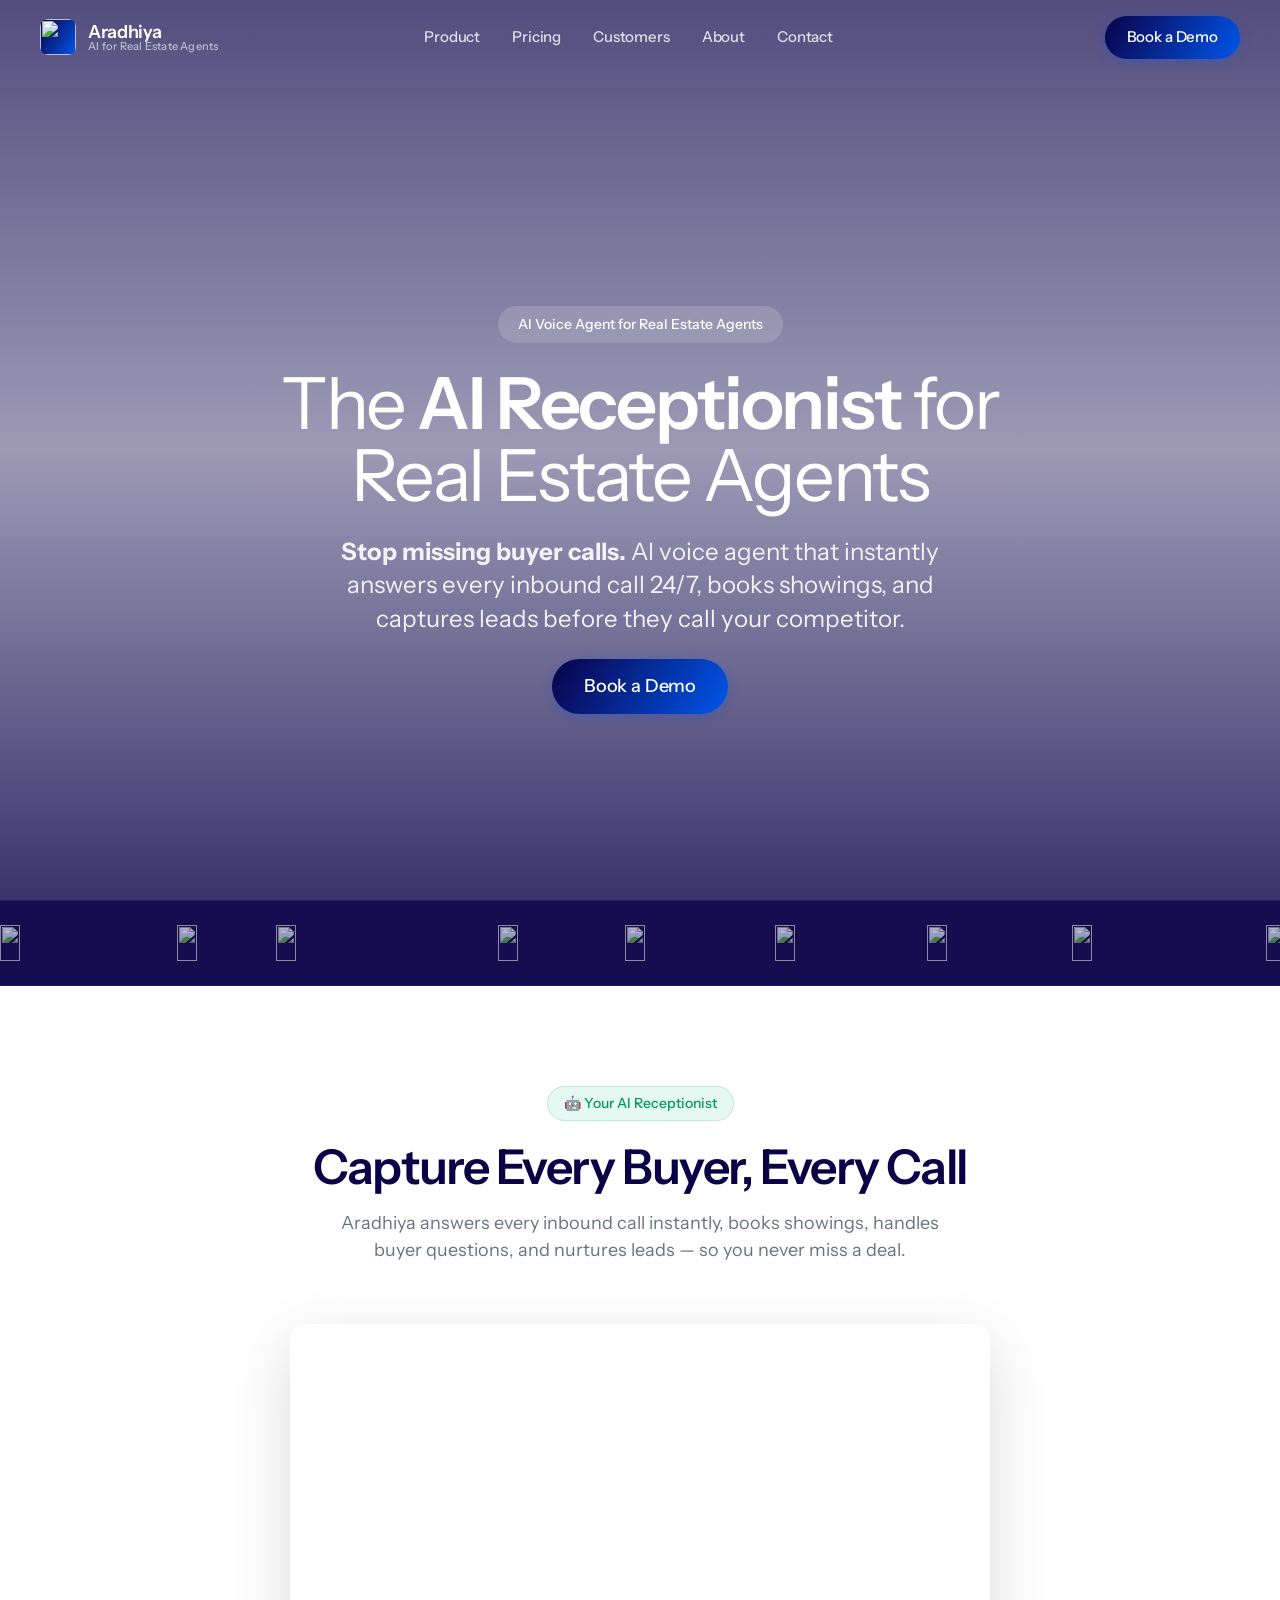
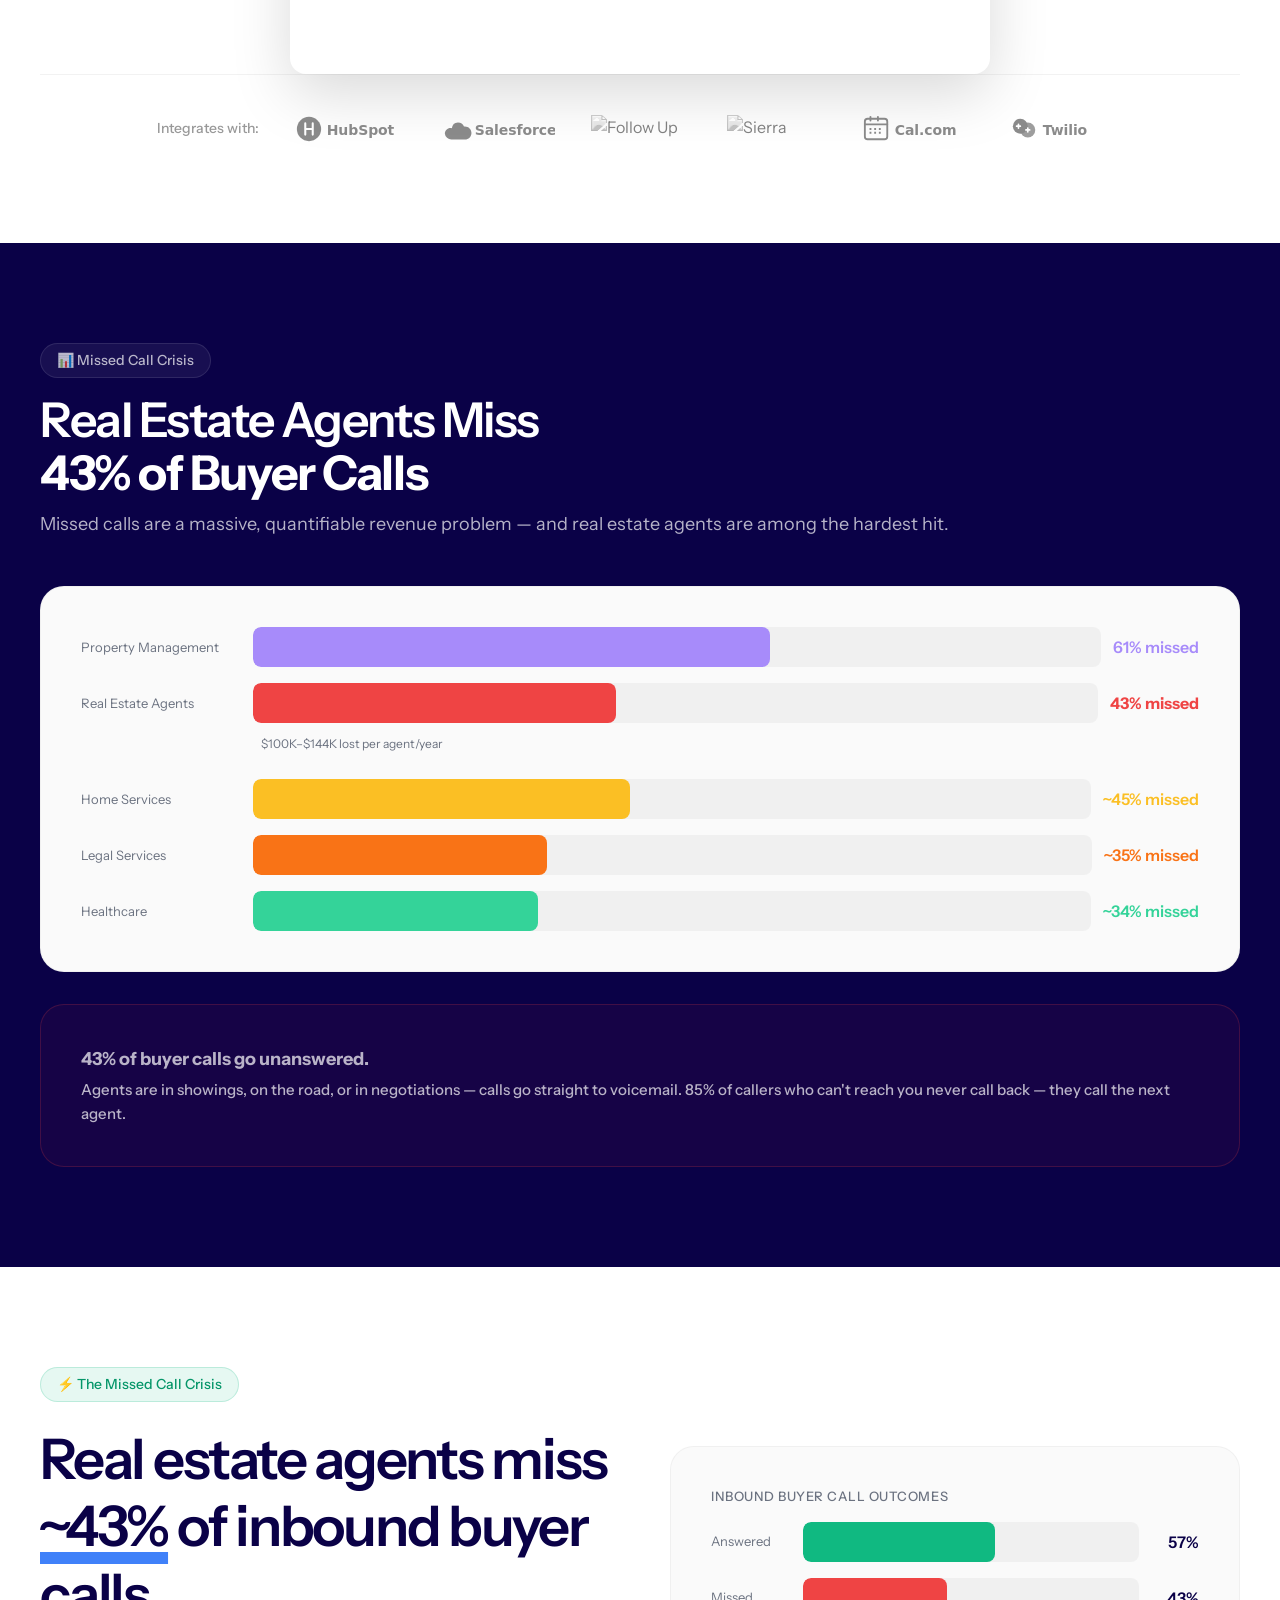
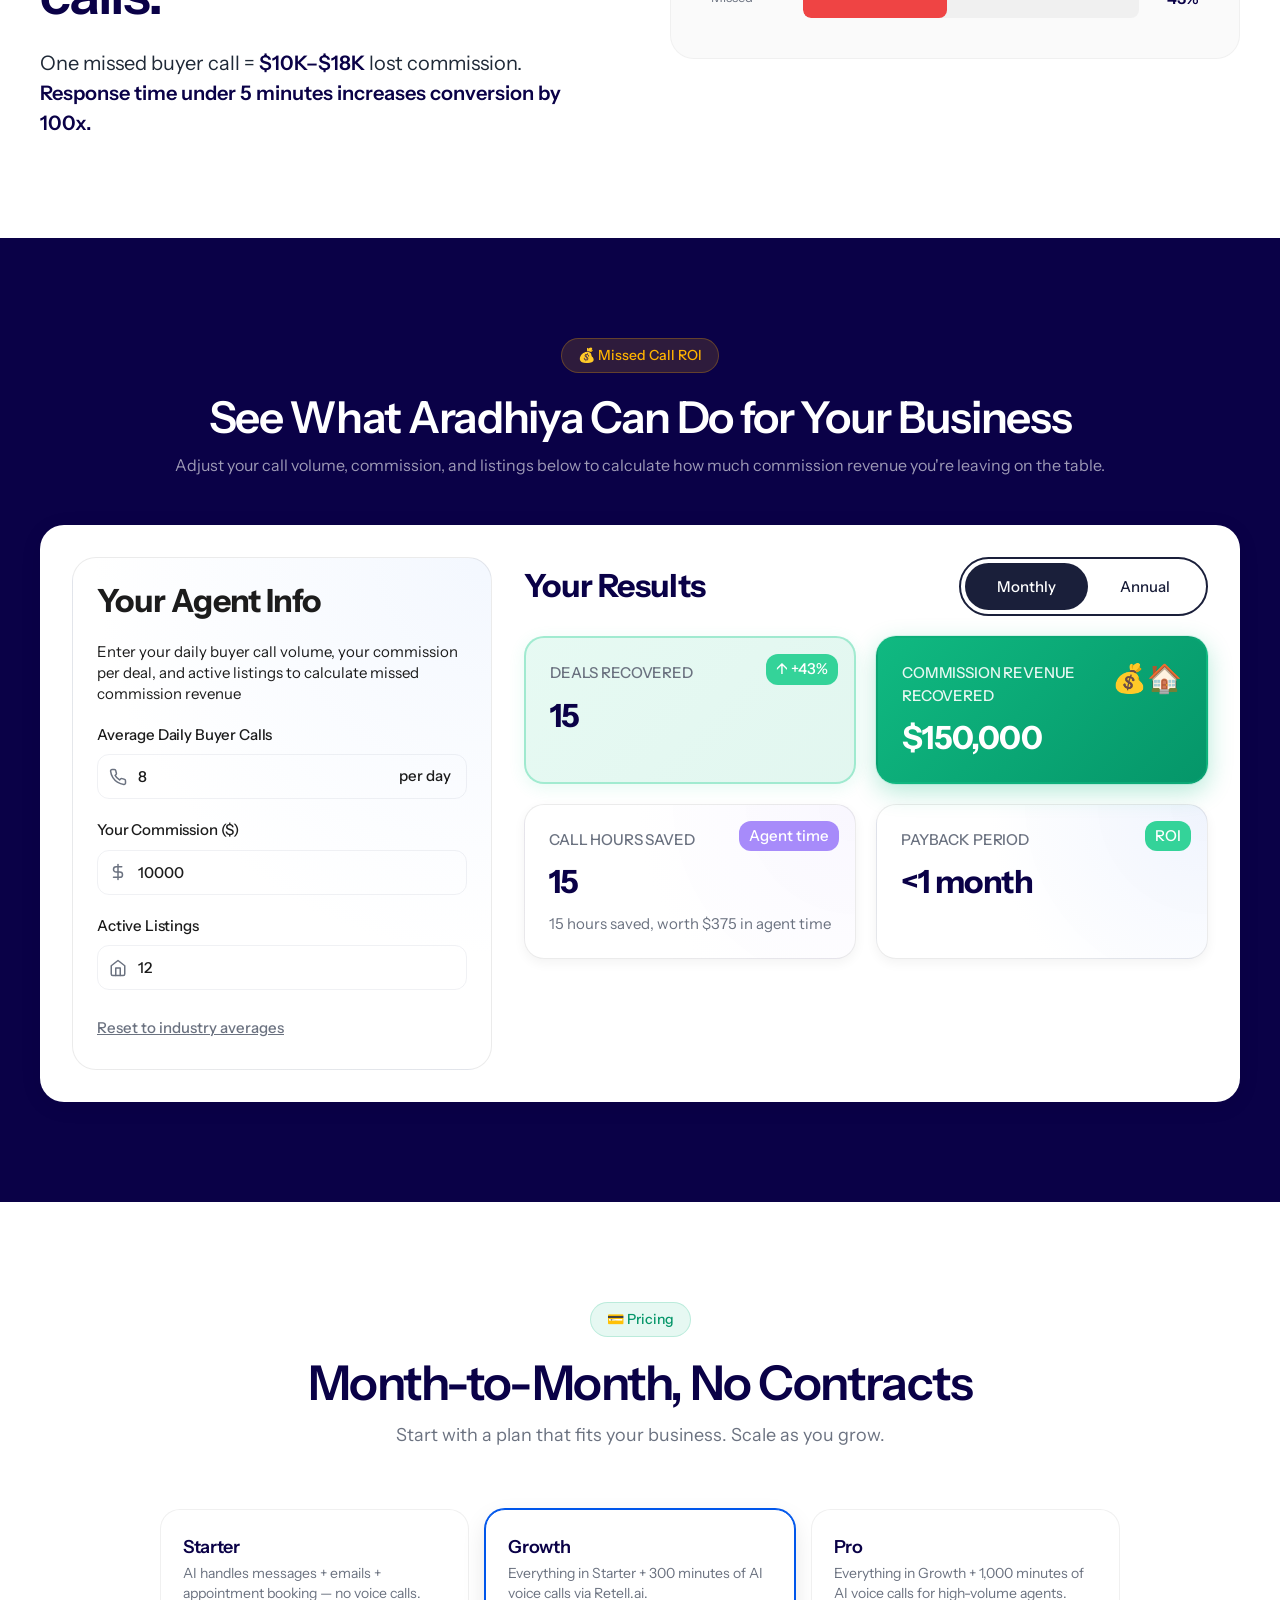
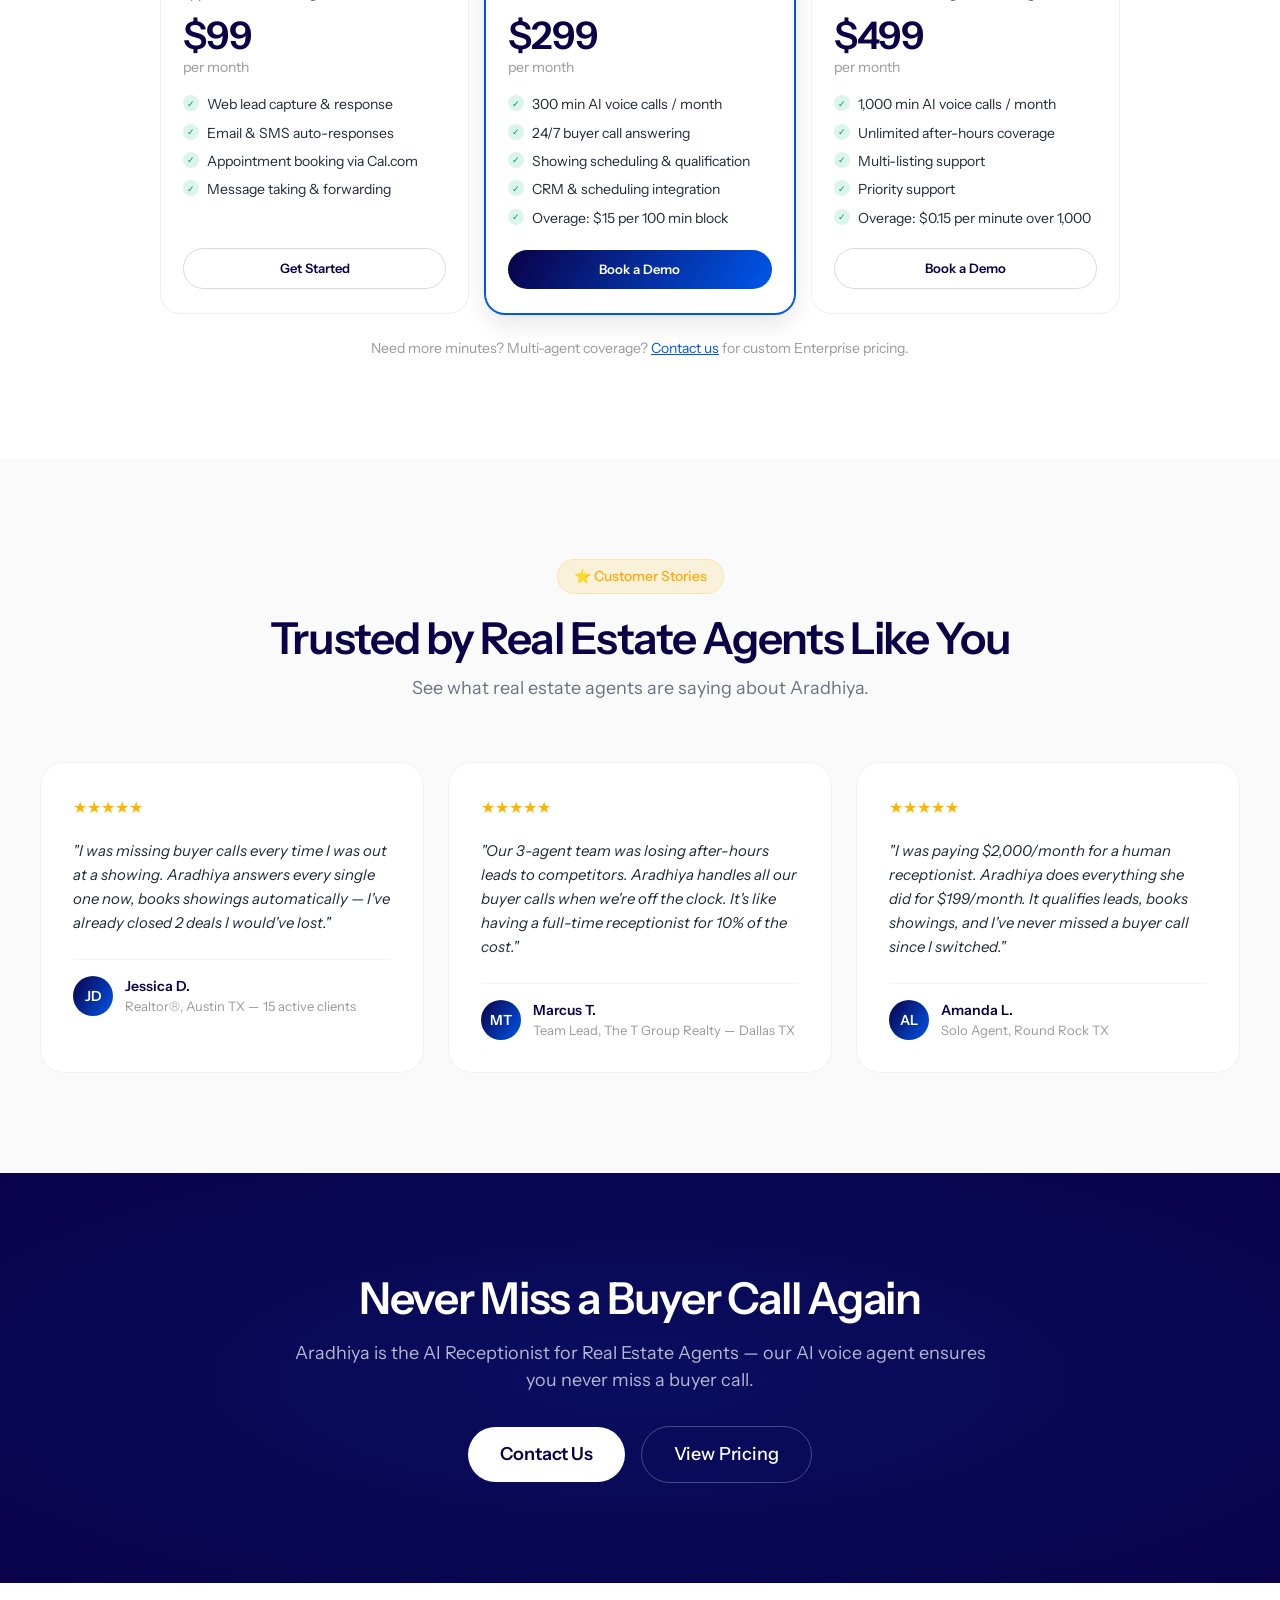
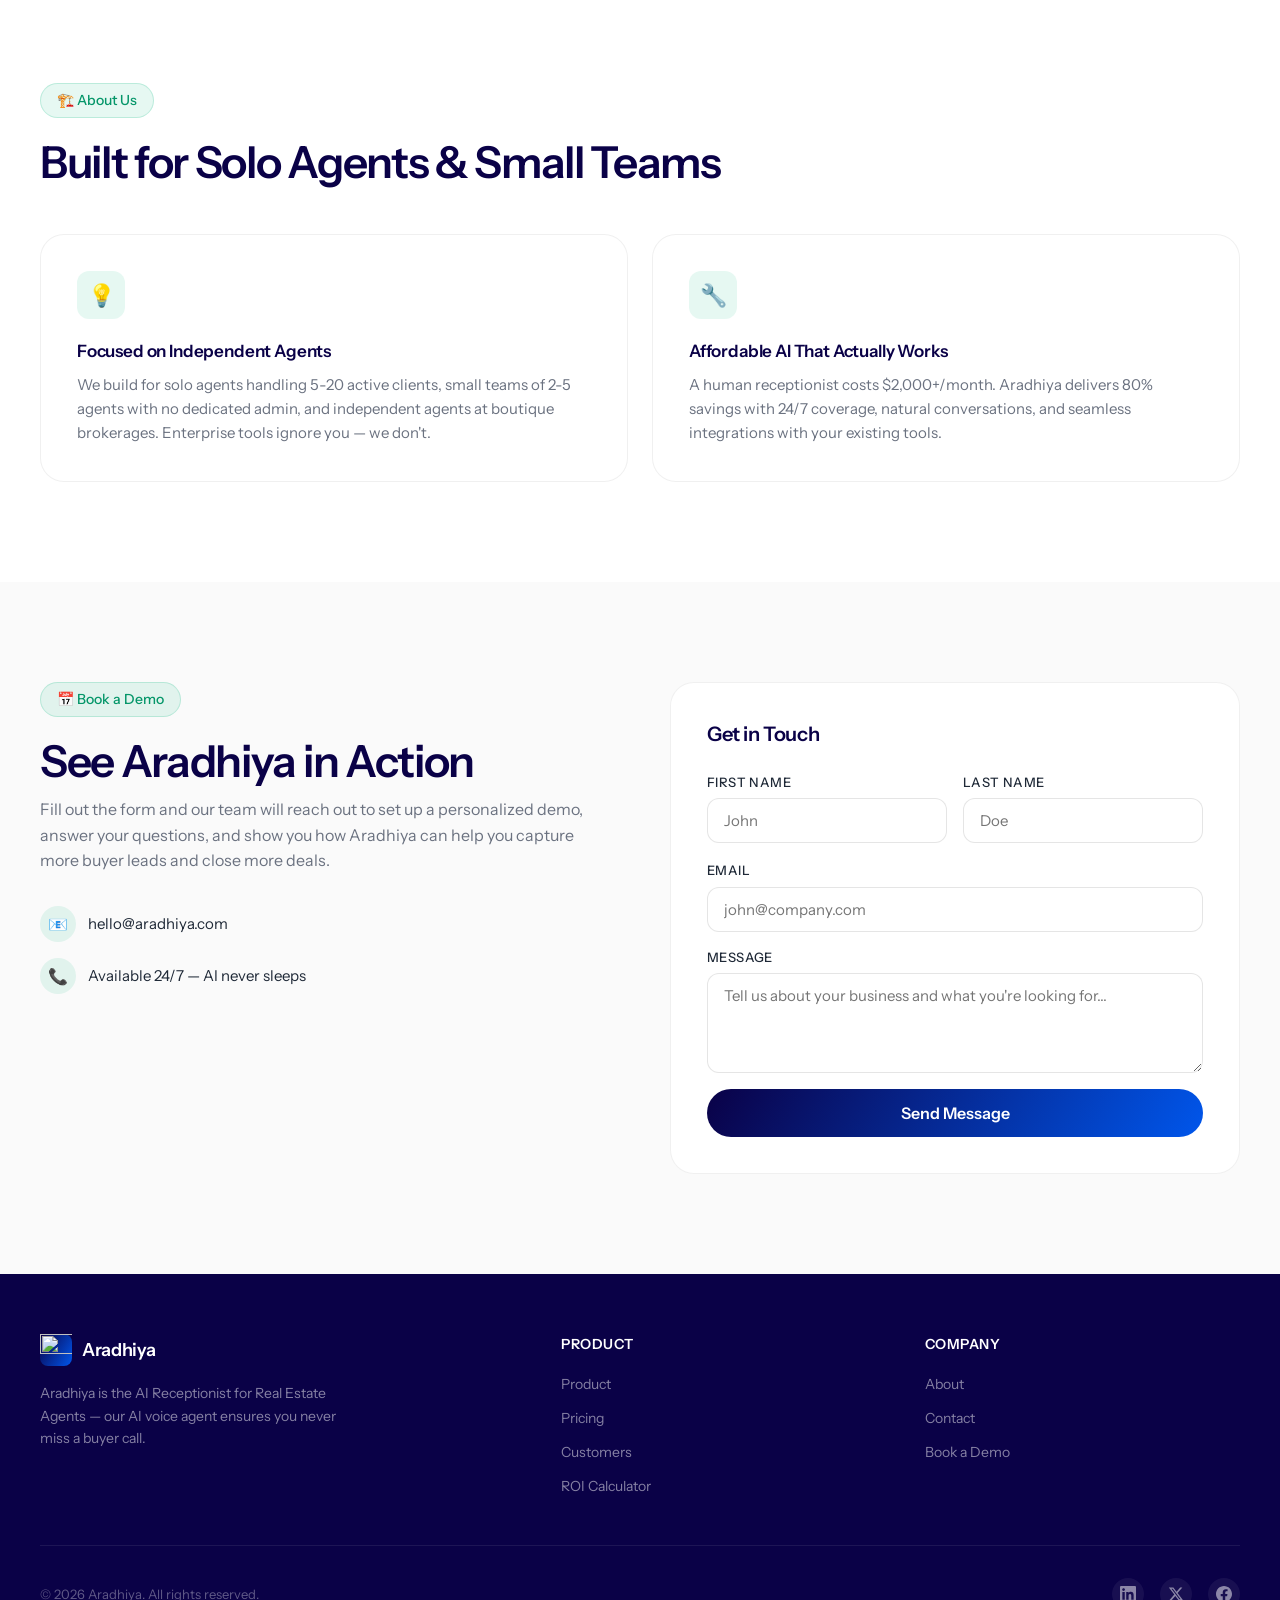
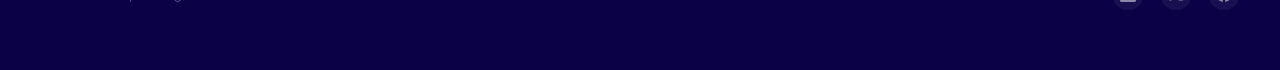
==== realestate.html @ 8d8b537f "first commit" ====
<!doctype html>
<html lang="en">
    <head>
        <meta charset="utf-8" />
        <meta name="viewport" content="width=device-width, initial-scale=1.0" />
        <title>Aradhiya — AI Receptionist for Real Estate Agents</title>
        <meta
            name="description"
            content="AI Receptionist for Real Estate Agents — Stop missing buyer calls. Our 24/7 AI voice agent handles inbound calls, books showings, and captures leads."
        />

        <!-- Calendly Widget -->
        <link
            rel="stylesheet"
            href="https://assets.calendly.com/assets/external/widget.css"
        />
        <script
            src="https://assets.calendly.com/assets/external/widget.js"
            type="text/javascript"
            async
        ></script>

        <!-- Google Fonts -->
        <link rel="preconnect" href="https://fonts.googleapis.com" />
        <link rel="preconnect" href="https://fonts.gstatic.com" crossorigin />
        <link
            href="https://fonts.googleapis.com/css2?family=Instrument+Sans:wdth,wght@75..100,400..700&display=swap"
            rel="stylesheet"
        />

        <link rel="stylesheet" href="assets/css/styles.css" />
    </head>
    <body>
        <!-- ============================================================
         NAVIGATION BAR
         ============================================================ -->
        <nav
            class="nav"
            id="nav"
            role="navigation"
            aria-label="Main navigation"
        >
            <div class="nav__inner">
                <a href="#" class="nav__logo" aria-label="Aradhiya Home">
                    <div class="nav__logo-icon">
                        <img
                            src="https://framerusercontent.com/images/j7co5WyHnbVo8lL2RMay3ceJ2aQ.png?width=424&height=424"
                            alt=""
                            width="36"
                            height="36"
                            loading="eager"
                        />
                    </div>
                    <div class="nav__logo-text">
                        <span class="nav__logo-name">Aradhiya</span>
                        <span class="nav__logo-subtitle"
                            >AI for Real Estate Agents</span
                        >
                    </div>
                </a>

                <div class="nav__links" id="navLinks">
                    <a href="#product" class="nav__link">Product</a>
                    <a href="#pricing" class="nav__link">Pricing</a>
                    <a href="#customers" class="nav__link">Customers</a>
                    <a href="#about" class="nav__link">About</a>
                    <a href="#contact" class="nav__link">Contact</a>
                    <a href="#pricing" class="btn btn--primary nav__mobile-cta"
                        >Book a Demo</a
                    >
                </div>

                <div class="nav__actions">
                    <!--<a href="#" class="btn btn--ghost">Login</a>-->
                    <a
                        href="#pricing"
                        class="btn btn--primary"
                        style="margin-left: 66px"
                        >Book a Demo</a
                    >
                </div>

                <button
                    class="nav__toggle"
                    id="navToggle"
                    aria-label="Toggle navigation menu"
                >
                    <span></span>
                    <span></span>
                    <span></span>
                </button>
            </div>
        </nav>

        <!-- ============================================================
         HERO SECTION
         ============================================================ -->
        <!-- ===== HERO ===== -->
        <section class="hero" id="hero">
            <div class="hero-bg">
                <video
                    autoplay
                    loop
                    muted
                    playsinline
                    poster="https://framerusercontent.com/images/j7co5WyHnbVo8lL2RMay3ceJ2aQ.png"
                >
                    <source
                        src="https://videos.pexels.com/video-files/19120567/19120567-hd_1920_1080_50fps.mp4"
                        type="video/mp4"
                    />
                </video>
                <div class="hero-overlay"></div>
            </div>
            <div class="hero-content">
                <span class="badge">AI Voice Agent for Real Estate Agents</span>
                <h1>
                    The <strong>AI Receptionist</strong> for Real Estate Agents
                </h1>
                <p class="hero-subtitle">
                    <strong>Stop missing buyer calls.</strong> AI voice agent
                    that instantly answers every inbound call 24/7, books
                    showings, and captures leads before they call your
                    competitor.
                </p>
                <a href="#pricing" class="btn btn--primary btn--lg"
                    >Book a Demo</a
                >
            </div>
        </section>

        <!-- ============================================================
         LOGO TICKER STRIP
         ============================================================ -->
        <div class="ticker" aria-hidden="true">
            <div class="ticker__track" id="tickerTrack">
                <!-- Duplicated for seamless infinite scroll -->
                <img
                    src="https://framerusercontent.com/images/itKbNXEAzCGcEauv9NBJ9S5tzk.png?width=287&height=80"
                    alt=""
                    width="120"
                    height="34"
                />
                <img
                    src="https://framerusercontent.com/images/z2lirs1gOXLhf2pcZotMNxpw4w.svg?width=220&height=162"
                    alt=""
                    width="50"
                    height="37"
                />
                <img
                    src="https://framerusercontent.com/images/n64sE6JIDZooA7oRzytE0kv0J5g.svg?width=399&height=83"
                    alt=""
                    width="144"
                    height="30"
                />
                <img
                    src="https://framerusercontent.com/images/eIHCJFHm7UCZofihQ8qEzcz0.png?width=300&height=141"
                    alt=""
                    width="85"
                    height="40"
                />
                <img
                    src="https://framerusercontent.com/images/Dqq4hpIqGQ5HLDwtUcrdcQiJG4.png?width=232&height=84"
                    alt=""
                    width="100"
                    height="36"
                />
                <img
                    src="https://framerusercontent.com/images/I1yrdXl0wSplj9KlQDvdwCmzgY.png?width=378&height=133"
                    alt=""
                    width="102"
                    height="36"
                />
                <img
                    src="https://framerusercontent.com/images/q8Gu5o3SNaLF0AkCdLubapaSXpk.png?width=1920&height=724"
                    alt=""
                    width="159"
                    height="60"
                />
                <img
                    src="https://framerusercontent.com/images/6fEWUnkOH5XHYQb9FiqH0iO9w.png?width=241&height=60"
                    alt=""
                    width="120"
                    height="30"
                />
                <img
                    src="https://framerusercontent.com/images/IvvfeKnRWkWVX3R3DU5FelZwJk.png?width=300&height=136"
                    alt=""
                    width="100"
                    height="45"
                />
                <img
                    src="https://framerusercontent.com/images/e4zKQUn3pV36ed6xwGzW3DE9ipc.png?width=259&height=194"
                    alt=""
                    width="50"
                    height="37"
                />
                <img
                    src="https://framerusercontent.com/images/lR9GmuiMV9J5ZJixRSHv6xHKKY.png?width=512&height=90"
                    alt=""
                    width="170"
                    height="30"
                />
                <img
                    src="https://framerusercontent.com/images/QcAmY1XKujjJbpU9TWbq7JkfTpM.png?width=607&height=217"
                    alt=""
                    width="100"
                    height="36"
                />
                <!-- Duplicate for seamless loop -->
                <img
                    src="https://framerusercontent.com/images/itKbNXEAzCGcEauv9NBJ9S5tzk.png?width=287&height=80"
                    alt=""
                    width="120"
                    height="34"
                />
                <img
                    src="https://framerusercontent.com/images/z2lirs1gOXLhf2pcZotMNxpw4w.svg?width=220&height=162"
                    alt=""
                    width="50"
                    height="37"
                />
                <img
                    src="https://framerusercontent.com/images/n64sE6JIDZooA7oRzytE0kv0J5g.svg?width=399&height=83"
                    alt=""
                    width="144"
                    height="30"
                />
                <img
                    src="https://framerusercontent.com/images/eIHCJFHm7UCZofihQ8qEzcz0.png?width=300&height=141"
                    alt=""
                    width="85"
                    height="40"
                />
                <img
                    src="https://framerusercontent.com/images/Dqq4hpIqGQ5HLDwtUcrdcQiJG4.png?width=232&height=84"
                    alt=""
                    width="100"
                    height="36"
                />
                <img
                    src="https://framerusercontent.com/images/I1yrdXl0wSplj9KlQDvdwCmzgY.png?width=378&height=133"
                    alt=""
                    width="102"
                    height="36"
                />
                <img
                    src="https://framerusercontent.com/images/q8Gu5o3SNaLF0AkCdLubapaSXpk.png?width=1920&height=724"
                    alt=""
                    width="159"
                    height="60"
                />
                <img
                    src="https://framerusercontent.com/images/6fEWUnkOH5XHYQb9FiqH0iO9w.png?width=241&height=60"
                    alt=""
                    width="120"
                    height="30"
                />
                <img
                    src="https://framerusercontent.com/images/IvvfeKnRWkWVX3R3DU5FelZwJk.png?width=300&height=136"
                    alt=""
                    width="100"
                    height="45"
                />
                <img
                    src="https://framerusercontent.com/images/e4zKQUn3pV36ed6xwGzW3DE9ipc.png?width=259&height=194"
                    alt=""
                    width="50"
                    height="37"
                />
                <img
                    src="https://framerusercontent.com/images/lR9GmuiMV9J5ZJixRSHv6xHKKY.png?width=512&height=90"
                    alt=""
                    width="170"
                    height="30"
                />
                <img
                    src="https://framerusercontent.com/images/QcAmY1XKujjJbpU9TWbq7JkfTpM.png?width=607&height=217"
                    alt=""
                    width="100"
                    height="36"
                />
            </div>
        </div>

        <!-- ============================================================
         YOUR AI TEAM SECTION
         ============================================================ -->
        <section class="ai-team" id="your-ai-team">
            <div class="ai-team__inner">
                <div class="ai-team__header fade-up">
                    <span class="ai-team__badge">🤖 Your AI Receptionist</span>
                    <h2 class="ai-team__heading">
                        Capture Every Buyer, Every Call
                    </h2>
                    <p class="ai-team__subheading">
                        Aradhiya answers every inbound call instantly, books
                        showings, handles buyer questions, and nurtures leads —
                        so you never miss a deal.
                    </p>
                </div>

                <div class="ai-team__video fade-up">
                    <video
                        src="assets/video/product-leasing (1080p).mp4"
                        loop
                        muted
                        autoplay
                        playsinline
                        style="
                            width: 100%;
                            max-width: 700px;
                            border-radius: 16px;
                            display: block;
                            margin: 0 auto;
                            box-shadow: 0 20px 60px rgba(0, 0, 0, 0.15);
                        "
                    ></video>
                </div>

                <div class="ai-team__integrations fade-up">
                    <span class="ai-team__integrations-label"
                        >Integrates with:</span
                    >
                    <img
                        src="assets/img/hubspot-logo.svg"
                        alt="HubSpot"
                        class="ai-team__integration-logo"
                        width="100"
                        height="28"
                        loading="lazy"
                    />
                    <img
                        src="assets/img/salesforce-logo.svg"
                        alt="Salesforce"
                        class="ai-team__integration-logo"
                        width="110"
                        height="28"
                        loading="lazy"
                    />
                    <img
                        src="assets/img/followupboss-logo.svg"
                        alt="Follow Up Boss"
                        class="ai-team__integration-logo"
                        width="100"
                        height="28"
                        loading="lazy"
                    />
                    <img
                        src="assets/img/sierrainteractive-logo.svg"
                        alt="Sierra Interactive"
                        class="ai-team__integration-logo"
                        width="100"
                        height="28"
                        loading="lazy"
                    />
                    <img
                        src="assets/img/caldotcom-logo.svg"
                        alt="Cal.com"
                        class="ai-team__integration-logo"
                        width="90"
                        height="28"
                        loading="lazy"
                    />
                    <img
                        src="assets/img/twilio-logo.svg"
                        alt="Twilio"
                        class="ai-team__integration-logo"
                        width="90"
                        height="28"
                        loading="lazy"
                    />
                </div>
            </div>
        </section>

        <!-- ============================================================
         MISSED CALL CRISIS — INDUSTRY COMPARISON SECTION
         ============================================================ -->
        <section class="demo" id="demo">
            <div class="demo__inner">
                <span class="demo__section-label fade-up"
                    >📊 Missed Call Crisis</span
                >
                <h2 class="demo__heading fade-up fade-up--delay-1">
                    Real Estate Agents Miss<br /><strong
                        >43% of Buyer Calls</strong
                    >
                </h2>
                <p class="demo__subheading fade-up fade-up--delay-2">
                    Missed calls are a massive, quantifiable revenue problem —
                    and real estate agents are among the hardest hit.
                </p>

                <div
                    class="demo__tabs fade-up fade-up--delay-3"
                    id="industryComparison"
                >
                    <div class="stats__bars" style="width: 100%">
                        <div class="stats__bar-row">
                            <span
                                style="
                                    font-size: 13px;
                                    color: var(--color-gray-500);
                                    min-width: 160px;
                                "
                                >Property Management</span
                            >
                            <div class="stats__bar-fill-wrap">
                                <div
                                    class="stats__bar-fill"
                                    data-width="61"
                                    style="background: #a78bfa; width: 61%"
                                ></div>
                            </div>
                            <span
                                class="stats__bar-value"
                                style="color: #a78bfa"
                                >61% missed</span
                            >
                        </div>

                        <div class="stats__bar-row">
                            <span
                                style="
                                    font-size: 13px;
                                    color: var(--color-gray-500);
                                    min-width: 160px;
                                "
                                >Real Estate Agents</span
                            >
                            <div class="stats__bar-fill-wrap">
                                <div
                                    class="stats__bar-fill stats__bar-fill--featured"
                                    data-width="43"
                                    style="background: #ef4444; width: 43%"
                                ></div>
                            </div>
                            <span
                                class="stats__bar-value"
                                style="color: #ef4444; font-weight: 700"
                                >43% missed</span
                            >
                        </div>
                        <div
                            class="stats__bar-sub"
                            style="
                                font-size: 12px;
                                color: var(--color-gray-500);
                                margin: -4px 0 10px 180px;
                            "
                        >
                            $100K–$144K lost per agent/year
                        </div>

                        <div class="stats__bar-row">
                            <span
                                style="
                                    font-size: 13px;
                                    color: var(--color-gray-500);
                                    min-width: 160px;
                                "
                                >Home Services</span
                            >
                            <div class="stats__bar-fill-wrap">
                                <div
                                    class="stats__bar-fill"
                                    data-width="45"
                                    style="background: #fbbf24; width: 45%"
                                ></div>
                            </div>
                            <span
                                class="stats__bar-value"
                                style="color: #fbbf24"
                                >~45% missed</span
                            >
                        </div>

                        <div class="stats__bar-row">
                            <span
                                style="
                                    font-size: 13px;
                                    color: var(--color-gray-500);
                                    min-width: 160px;
                                "
                                >Legal Services</span
                            >
                            <div class="stats__bar-fill-wrap">
                                <div
                                    class="stats__bar-fill"
                                    data-width="35"
                                    style="background: #f97316; width: 35%"
                                ></div>
                            </div>
                            <span
                                class="stats__bar-value"
                                style="color: #f97316"
                                >~35% missed</span
                            >
                        </div>

                        <div class="stats__bar-row">
                            <span
                                style="
                                    font-size: 13px;
                                    color: var(--color-gray-500);
                                    min-width: 160px;
                                "
                                >Healthcare</span
                            >
                            <div class="stats__bar-fill-wrap">
                                <div
                                    class="stats__bar-fill"
                                    data-width="34"
                                    style="background: #34d399; width: 34%"
                                ></div>
                            </div>
                            <span
                                class="stats__bar-value"
                                style="color: #34d399"
                                >~34% missed</span
                            >
                        </div>
                    </div>
                </div>

                <div
                    class="demo__player fade-up fade-up--delay-4"
                    id="demoPlayer"
                    style="
                        border: 1px solid rgba(239, 68, 68, 0.2);
                        background: rgba(239, 68, 68, 0.05);
                    "
                >
                    <span
                        class="demo__player-title"
                        id="demoPlayerTitle"
                        style="font-size: 15px; line-height: 1.6"
                    >
                        <strong
                            style="
                                display: block;
                                font-size: 18px;
                                margin-bottom: 4px;
                            "
                            >43% of buyer calls go unanswered.</strong
                        >
                        Agents are in showings, on the road, or in negotiations
                        — calls go straight to voicemail. 85% of callers who
                        can't reach you never call back — they call the next
                        agent.
                    </span>
                </div>
            </div>
        </section>

        <!-- ============================================================
         SPEED TO LEAD STATS SECTION
         ============================================================ -->
        <section class="stats" id="product">
            <div class="stats__inner">
                <div class="stats__visual fade-up">
                    <span class="stats__badge">⚡ The Missed Call Crisis</span>
                    <h2 class="stats__heading">
                        Real estate agents miss
                        <span class="stats__heading-highlight">~43%</span> of
                        inbound buyer calls.
                    </h2>
                    <p class="stats__text">
                        One missed buyer call = <strong>$10K–$18K</strong> lost
                        commission.<br />
                        <strong
                            >Response time under 5 minutes increases conversion
                            by 100x.</strong
                        >
                    </p>
                </div>

                <div class="stats__bars fade-up fade-up--delay-2">
                    <span class="stats__bar-label"
                        >Inbound Buyer Call Outcomes</span
                    >
                    <div class="stats__bar-row">
                        <span
                            style="
                                font-size: 13px;
                                color: var(--color-gray-500);
                                min-width: 80px;
                            "
                            >Answered</span
                        >
                        <div class="stats__bar-fill-wrap">
                            <div
                                class="stats__bar-fill"
                                data-width="57"
                                style="background: var(--color-green)"
                            ></div>
                        </div>
                        <span class="stats__bar-value">57%</span>
                    </div>
                    <div class="stats__bar-row">
                        <span
                            style="
                                font-size: 13px;
                                color: var(--color-gray-500);
                                min-width: 80px;
                            "
                            >Missed</span
                        >
                        <div class="stats__bar-fill-wrap">
                            <div
                                class="stats__bar-fill"
                                data-width="43"
                                style="background: #ef4444"
                            ></div>
                        </div>
                        <span class="stats__bar-value">43%</span>
                    </div>
                </div>
            </div>
        </section>

        <!-- ============================================================
         ROI CALCULATOR (ORIGINAL SLIDER VERSION)
         ============================================================ -->
        <section class="roi" id="roi">
            <div class="roi__inner">
                <div class="roi__header fade-up">
                    <span class="roi__badge">💰 Missed Call ROI</span>
                    <h2 class="roi__heading">
                        See What Aradhiya Can Do for Your Business
                    </h2>
                    <p class="roi__subheading">
                        Adjust your call volume, commission, and listings below
                        to calculate how much commission revenue you're leaving
                        on the table.
                    </p>
                </div>

                <div class="roi-calc-wrapper">
                    <div class="roi-inputs">
                        <h3>Your Agent Info</h3>
                        <p class="roi-inputs-desc">
                            Enter your daily buyer call volume, your commission
                            per deal, and active listings to calculate missed
                            commission revenue
                        </p>
                        <div class="roi-input-group">
                            <label for="daily-calls"
                                >Average Daily Buyer Calls</label
                            >
                            <div class="roi-input-wrap">
                                <svg
                                    class="roi-input-icon"
                                    width="18"
                                    height="18"
                                    viewBox="0 0 24 24"
                                    fill="none"
                                    stroke="#6b7280"
                                    stroke-width="2"
                                    stroke-linecap="round"
                                    stroke-linejoin="round"
                                >
                                    <path
                                        d="M22 16.92v3a2 2 0 0 1-2.18 2 19.79 19.79 0 0 1-8.63-3.07 19.5 19.5 0 0 1-6-6 19.79 19.79 0 0 1-3.07-8.67A2 2 0 0 1 4.11 2h3a2 2 0 0 1 2 1.72 12.84 12.84 0 0 0 .7 2.81 2 2 0 0 1-.45 2.11L8.09 9.91a16 16 0 0 0 6 6l1.27-1.27a2 2 0 0 1 2.11-.45 12.84 12.84 0 0 0 2.81.7A2 2 0 0 1 22 16.92z"
                                    />
                                </svg>
                                <input
                                    type="text"
                                    id="daily-calls"
                                    min="0"
                                    step="1"
                                    value="8"
                                />
                                <span class="roi-input-suffix">per day</span>
                            </div>
                        </div>
                        <div class="roi-input-group">
                            <label for="avg-monthly-rent"
                                >Your Commission ($)</label
                            >
                            <div class="roi-input-wrap">
                                <svg
                                    class="roi-input-icon"
                                    width="18"
                                    height="18"
                                    viewBox="0 0 24 24"
                                    fill="none"
                                    stroke="#6b7280"
                                    stroke-width="2"
                                    stroke-linecap="round"
                                    stroke-linejoin="round"
                                >
                                    <line x1="12" y1="2" x2="12" y2="22" />
                                    <path
                                        d="M17 5H9.5a3.5 3.5 0 0 0 0 7h5a3.5 3.5 0 0 1 0 7H6"
                                    />
                                </svg>
                                <input
                                    type="number"
                                    id="avg-monthly-rent"
                                    min="0"
                                    step="100"
                                    value="10000"
                                />
                            </div>
                        </div>
                        <div class="roi-input-group">
                            <label for="num-units">Active Listings</label>
                            <div class="roi-input-wrap">
                                <svg
                                    class="roi-input-icon"
                                    width="18"
                                    height="18"
                                    viewBox="0 0 24 24"
                                    fill="none"
                                    stroke="#6b7280"
                                    stroke-width="2"
                                    stroke-linecap="round"
                                    stroke-linejoin="round"
                                >
                                    <path
                                        d="M3 9l9-7 9 7v11a2 2 0 0 1-2 2H5a2 2 0 0 1-2-2z"
                                    />
                                    <polyline points="9 22 9 12 15 12 15 22" />
                                </svg>
                                <input
                                    type="number"
                                    id="num-units"
                                    min="0"
                                    step="1"
                                    value="12"
                                />
                            </div>
                        </div>
                        <button class="roi-reset" id="roi-reset">
                            Reset to industry averages
                        </button>
                    </div>
                    <div class="roi-results">
                        <div class="roi-results-header">
                            <h3>Your Results</h3>
                            <div class="roi-period-toggle">
                                <button class="active" data-period="monthly">
                                    Monthly
                                </button>
                                <button data-period="annual">Annual</button>
                            </div>
                        </div>
                        <div class="roi-results-grid">
                            <div class="roi-result-card roi-result-extra">
                                <span class="roi-result-badge up">↑ +45%</span>
                                <div class="roi-result-label">
                                    Deals Recovered
                                </div>
                                <div class="roi-result-value" id="extra-jobs">
                                    8
                                </div>
                            </div>
                            <div class="roi-result-card roi-result-revenue">
                                <div class="roi-result-revenue-header">
                                    <span class="roi-result-label light"
                                        >Commission Revenue Recovered</span
                                    >
                                    <span class="roi-result-emoji">💰🏠</span>
                                </div>
                                <div
                                    class="roi-result-value light"
                                    id="revenue-extra"
                                >
                                    $96,000
                                </div>
                            </div>
                            <div class="roi-result-card roi-result-hours">
                                <span class="roi-result-badge purple"
                                    >Agent time</span
                                >
                                <div class="roi-result-label">
                                    Call Hours Saved
                                </div>
                                <div class="roi-result-value" id="hours-saved">
                                    73
                                </div>
                                <div
                                    class="roi-result-sub"
                                    id="hours-saved-detail"
                                >
                                    73 hours saved, worth $2,704 in agent time
                                </div>
                            </div>
                            <div class="roi-result-card roi-result-payback">
                                <span class="roi-result-badge up">ROI</span>
                                <div class="roi-result-label">
                                    Payback Period
                                </div>
                                <div class="roi-result-value" id="roi-payback">
                                    &lt;1 month
                                </div>
                            </div>
                        </div>
                    </div>
                </div>
            </div>
        </section>

        <!-- ============================================================
         PRICING SECTION
         ============================================================ -->
        <section class="pricing" id="pricing">
            <div class="pricing__inner">
                <div class="pricing__header fade-up">
                    <span class="pricing__badge">💳 Pricing</span>
                    <h2 class="pricing__heading">
                        Month-to-Month, No Contracts
                    </h2>
                    <p class="pricing__subheading">
                        Start with a plan that fits your business. Scale as you
                        grow.
                    </p>
                </div>

                <div class="pricing__cards">
                    <div class="pricing-card fade-up fade-up--delay-1">
                        <h3 class="pricing-card__name">Starter</h3>
                        <p class="pricing-card__desc">
                            AI handles messages + emails + appointment booking —
                            no voice calls.
                        </p>
                        <div class="pricing-card__price">$99</div>
                        <div class="pricing-card__price-period">per month</div>
                        <ul class="pricing-card__features">
                            <li class="pricing-card__feature">
                                <span class="pricing-card__check">✓</span>
                                Web lead capture &amp; response
                            </li>
                            <li class="pricing-card__feature">
                                <span class="pricing-card__check">✓</span>
                                Email &amp; SMS auto-responses
                            </li>
                            <li class="pricing-card__feature">
                                <span class="pricing-card__check">✓</span>
                                Appointment booking via Cal.com
                            </li>
                            <li class="pricing-card__feature">
                                <span class="pricing-card__check">✓</span>
                                Message taking &amp; forwarding
                            </li>
                        </ul>
                        <a
                            href="#"
                            class="pricing-card__cta pricing-card__cta--outline"
                            onclick="
                                Calendly.initPopupWidget({
                                    url: 'https://calendly.com/whyaftab/15min?utm_source=website&utm_medium=pricing&utm_campaign=Starter&utm_term=realestate',
                                });
                                return false;
                            "
                            >Get Started</a
                        >
                    </div>

                    <div
                        class="pricing-card pricing-card--featured fade-up fade-up--delay-2"
                    >
                        <h3 class="pricing-card__name">Growth</h3>
                        <p class="pricing-card__desc">
                            Everything in Starter + 300 minutes of AI voice
                            calls via Retell.ai.
                        </p>
                        <div class="pricing-card__price">$299</div>
                        <div class="pricing-card__price-period">per month</div>
                        <ul class="pricing-card__features">
                            <li class="pricing-card__feature">
                                <span class="pricing-card__check">✓</span>
                                300 min AI voice calls / month
                            </li>
                            <li class="pricing-card__feature">
                                <span class="pricing-card__check">✓</span>
                                24/7 buyer call answering
                            </li>
                            <li class="pricing-card__feature">
                                <span class="pricing-card__check">✓</span>
                                Showing scheduling &amp; qualification
                            </li>
                            <!--<li class="pricing-card__feature">
                                <span class="pricing-card__check">✓</span>
                                Call transfers to your team
                            </li>-->
                            <li class="pricing-card__feature">
                                <span class="pricing-card__check">✓</span>
                                CRM &amp; scheduling integration
                            </li>
                            <li class="pricing-card__feature">
                                <span class="pricing-card__check">✓</span>
                                Overage: $15 per 100 min block
                            </li>
                        </ul>
                        <a
                            href="#"
                            class="pricing-card__cta pricing-card__cta--primary"
                            onclick="
                                Calendly.initPopupWidget({
                                    url: 'https://calendly.com/whyaftab/15min?utm_source=website&utm_medium=pricing&utm_campaign=Growth&utm_term=realestate',
                                });
                                return false;
                            "
                            >Book a Demo</a
                        >
                    </div>

                    <div class="pricing-card fade-up fade-up--delay-3">
                        <h3 class="pricing-card__name">Pro</h3>
                        <p class="pricing-card__desc">
                            Everything in Growth + 1,000 minutes of AI voice
                            calls for high-volume agents.
                        </p>
                        <div class="pricing-card__price">$499</div>
                        <div class="pricing-card__price-period">per month</div>
                        <ul class="pricing-card__features">
                            <li class="pricing-card__feature">
                                <span class="pricing-card__check">✓</span>
                                1,000 min AI voice calls / month
                            </li>
                            <li class="pricing-card__feature">
                                <span class="pricing-card__check">✓</span>
                                Unlimited after-hours coverage
                            </li>
                            <li class="pricing-card__feature">
                                <span class="pricing-card__check">✓</span>
                                Multi-listing support
                            </li>
                            <li class="pricing-card__feature">
                                <span class="pricing-card__check">✓</span>
                                Priority support
                            </li>
                            <li class="pricing-card__feature">
                                <span class="pricing-card__check">✓</span>
                                Overage: $0.15 per minute over 1,000
                            </li>
                        </ul>
                        <a
                            href="#"
                            class="pricing-card__cta pricing-card__cta--outline"
                            onclick="
                                Calendly.initPopupWidget({
                                    url: 'https://calendly.com/whyaftab/15min?utm_source=website&utm_medium=pricing&utm_campaign=Pro&utm_term=realestate',
                                });
                                return false;
                            "
                            >Book a Demo</a
                        >
                    </div>
                </div>

                <p class="pricing__note fade-up">
                    Need more minutes? Multi-agent coverage?
                    <a
                        href="#contact"
                        style="
                            color: var(--color-blue);
                            text-decoration: underline;
                        "
                        >Contact us</a
                    >
                    for custom Enterprise pricing.
                </p>
            </div>
        </section>

        <!-- ============================================================
         TESTIMONIALS SECTION
         ============================================================ -->
        <section class="testimonials" id="customers">
            <div class="testimonials__inner">
                <div class="testimonials__header fade-up">
                    <span class="testimonials__badge">⭐ Customer Stories</span>
                    <h2 class="testimonials__heading">
                        Trusted by Real Estate Agents Like You
                    </h2>
                    <p class="testimonials__subheading">
                        See what real estate agents are saying about Aradhiya.
                    </p>
                </div>

                <div class="testimonials__grid">
                    <div class="testimonial-card fade-up fade-up--delay-1">
                        <div class="testimonial-card__stars">★★★★★</div>
                        <p class="testimonial-card__text">
                            "I was missing buyer calls every time I was out at a
                            showing. Aradhiya answers every single one now,
                            books showings automatically — I've already closed 2
                            deals I would've lost."
                        </p>
                        <div class="testimonial-card__author">
                            <div class="testimonial-card__avatar">JD</div>
                            <div>
                                <div class="testimonial-card__name">
                                    Jessica D.
                                </div>
                                <div class="testimonial-card__role">
                                    Realtor®, Austin TX — 15 active clients
                                </div>
                            </div>
                        </div>
                    </div>

                    <div class="testimonial-card fade-up fade-up--delay-2">
                        <div class="testimonial-card__stars">★★★★★</div>
                        <p class="testimonial-card__text">
                            "Our 3-agent team was losing after-hours leads to
                            competitors. Aradhiya handles all our buyer calls
                            when we're off the clock. It's like having a
                            full-time receptionist for 10% of the cost."
                        </p>
                        <div class="testimonial-card__author">
                            <div class="testimonial-card__avatar">MT</div>
                            <div>
                                <div class="testimonial-card__name">
                                    Marcus T.
                                </div>
                                <div class="testimonial-card__role">
                                    Team Lead, The T Group Realty — Dallas TX
                                </div>
                            </div>
                        </div>
                    </div>

                    <div class="testimonial-card fade-up fade-up--delay-3">
                        <div class="testimonial-card__stars">★★★★★</div>
                        <p class="testimonial-card__text">
                            "I was paying $2,000/month for a human receptionist.
                            Aradhiya does everything she did for $199/month. It
                            qualifies leads, books showings, and I've never
                            missed a buyer call since I switched."
                        </p>
                        <div class="testimonial-card__author">
                            <div class="testimonial-card__avatar">AL</div>
                            <div>
                                <div class="testimonial-card__name">
                                    Amanda L.
                                </div>
                                <div class="testimonial-card__role">
                                    Solo Agent, Round Rock TX
                                </div>
                            </div>
                        </div>
                    </div>
                </div>
            </div>
        </section>

        <!-- ============================================================
         CTA BANNER
         ============================================================ -->
        <section class="cta-banner">
            <div class="cta-banner__inner fade-up">
                <h2 class="cta-banner__heading">
                    Never Miss a Buyer Call Again
                </h2>
                <p class="cta-banner__text">
                    Aradhiya is the AI Receptionist for Real Estate Agents — our
                    AI voice agent ensures you never miss a buyer call.
                </p>
                <div class="cta-banner__actions">
                    <a href="#contact" class="btn btn--white btn--lg"
                        >Contact Us</a
                    >
                    <a
                        href="#pricing"
                        class="btn btn--ghost btn--lg"
                        style="border-color: rgba(255, 255, 255, 0.25)"
                        >View Pricing</a
                    >
                </div>
            </div>
        </section>

        <!-- ============================================================
         ABOUT SECTION
         ============================================================ -->
        <section class="about" id="about">
            <div class="about__inner">
                <div class="about__header fade-up">
                    <span class="about__badge">🏗️ About Us</span>
                    <h2 class="about__heading">
                        Built for Solo Agents &amp; Small Teams
                    </h2>
                </div>

                <div class="about__cards">
                    <div class="about-card fade-up fade-up--delay-1">
                        <div class="about-card__icon">💡</div>
                        <h3 class="about-card__title">
                            Focused on Independent Agents
                        </h3>
                        <p class="about-card__text">
                            We build for solo agents handling 5-20 active
                            clients, small teams of 2-5 agents with no dedicated
                            admin, and independent agents at boutique
                            brokerages. Enterprise tools ignore you — we don't.
                        </p>
                    </div>

                    <div class="about-card fade-up fade-up--delay-2">
                        <div class="about-card__icon">🔧</div>
                        <h3 class="about-card__title">
                            Affordable AI That Actually Works
                        </h3>
                        <p class="about-card__text">
                            A human receptionist costs $2,000+/month. Aradhiya
                            delivers 80% savings with 24/7 coverage, natural
                            conversations, and seamless integrations with your
                            existing tools.
                        </p>
                    </div>
                </div>
            </div>
        </section>

        <!-- ============================================================
         CONTACT / BOOK A DEMO
         ============================================================ -->
        <section class="contact" id="contact">
            <div class="contact__inner">
                <div class="fade-up">
                    <span class="contact__badge">📅 Book a Demo</span>
                    <h2 class="contact__heading">See Aradhiya in Action</h2>
                    <p class="contact__text">
                        Fill out the form and our team will reach out to set up
                        a personalized demo, answer your questions, and show you
                        how Aradhiya can help you capture more buyer leads and
                        close more deals.
                    </p>
                    <div class="contact__info-list">
                        <div class="contact__info-item">
                            <span class="contact__info-icon">📧</span>
                            <span>hello@aradhiya.com</span>
                        </div>
                        <div class="contact__info-item">
                            <span class="contact__info-icon">📞</span>
                            <span>Available 24/7 — AI never sleeps</span>
                        </div>
                    </div>
                </div>

                <div class="contact__form fade-up fade-up--delay-2">
                    <h3 class="contact__form-title">Get in Touch</h3>
                    <form
                        id="contactForm"
                        action="https://api.web3forms.com/submit"
                        method="POST"
                    >
                        <input
                            type="hidden"
                            name="access_key"
                            value="2abd686b-1daa-4af3-9d46-e7352b4ed82e"
                        />
                        <input type="hidden" name="term" value="realestate" />
                        <input
                            type="hidden"
                            name="subject"
                            value="New Contact Form Submission from Aradhiya Website"
                        />
                        <div class="contact__form-row">
                            <div class="contact__form-group">
                                <label
                                    class="contact__form-label"
                                    for="firstName"
                                    >First Name</label
                                >
                                <input
                                    type="text"
                                    class="contact__form-input"
                                    id="firstName"
                                    name="first_name"
                                    placeholder="John"
                                    required
                                    data-validate="text"
                                />
                                <span
                                    class="contact__form-validation-icon is-valid-icon"
                                    >✓</span
                                >
                            </div>
                            <div class="contact__form-group">
                                <label
                                    class="contact__form-label"
                                    for="lastName"
                                    >Last Name</label
                                >
                                <input
                                    type="text"
                                    class="contact__form-input"
                                    id="lastName"
                                    name="last_name"
                                    placeholder="Doe"
                                    required
                                    data-validate="text"
                                />
                                <span
                                    class="contact__form-validation-icon is-valid-icon"
                                    >✓</span
                                >
                            </div>
                        </div>
                        <div
                            class="contact__form-group"
                            style="margin-top: -14px"
                        >
                            <label class="contact__form-label" for="email"
                                >Email</label
                            >
                            <input
                                type="email"
                                class="contact__form-input"
                                id="email"
                                name="email"
                                placeholder="john@company.com"
                                required
                                data-validate="email"
                            />
                            <span
                                class="contact__form-validation-icon is-valid-icon"
                                >✓</span
                            >
                        </div>
                        <div class="contact__form-group">
                            <label class="contact__form-label" for="message"
                                >Message</label
                            >
                            <textarea
                                class="contact__form-input contact__form-textarea"
                                id="message"
                                name="message"
                                placeholder="Tell us about your business and what you're looking for..."
                                required
                                data-validate="text"
                            ></textarea>
                            <span
                                class="contact__form-validation-icon is-valid-icon"
                                >✓</span
                            >
                        </div>
                        <button type="submit" class="contact__form-submit">
                            Send Message
                        </button>
                    </form>
                </div>
            </div>
        </section>

        <!-- ============================================================
         FOOTER
         ============================================================ -->
        <footer class="footer">
            <div class="footer__inner">
                <div class="footer__main">
                    <div class="footer__brand">
                        <div class="footer__logo">
                            <div class="footer__logo-icon">
                                <img
                                    src="https://framerusercontent.com/images/j7co5WyHnbVo8lL2RMay3ceJ2aQ.png?width=424&height=424"
                                    alt=""
                                    width="36"
                                    height="36"
                                    loading="eager"
                                />
                            </div>
                            <span class="footer__logo-name">Aradhiya</span>
                        </div>
                        <p class="footer__brand-text">
                            Aradhiya is the AI Receptionist for Real Estate
                            Agents — our AI voice agent ensures you never miss a
                            buyer call.
                        </p>
                    </div>

                    <div>
                        <h4 class="footer__col-title">Product</h4>
                        <ul class="footer__links">
                            <li>
                                <a href="#product" class="footer__link"
                                    >Product</a
                                >
                            </li>
                            <li>
                                <a href="#pricing" class="footer__link"
                                    >Pricing</a
                                >
                            </li>
                            <li>
                                <a href="#customers" class="footer__link"
                                    >Customers</a
                                >
                            </li>
                            <li>
                                <a href="#roi" class="footer__link"
                                    >ROI Calculator</a
                                >
                            </li>
                        </ul>
                    </div>

                    <div>
                        <h4 class="footer__col-title">Company</h4>
                        <ul class="footer__links">
                            <li>
                                <a href="#about" class="footer__link">About</a>
                            </li>
                            <li>
                                <a href="#contact" class="footer__link"
                                    >Contact</a
                                >
                            </li>
                            <!--<li><a href="#" class="footer__link">Login</a></li>-->
                            <li>
                                <a href="#pricing" class="footer__link"
                                    >Book a Demo</a
                                >
                            </li>
                        </ul>
                    </div>
                </div>

                <div class="footer__bottom">
                    <span
                        >© <span id="currentYear">2025</span> Aradhiya. All
                        rights reserved.</span
                    >
                    <div class="footer__socials">
                        <a
                            href="#"
                            class="footer__social"
                            aria-label="LinkedIn"
                        >
                            <svg
                                width="16"
                                height="16"
                                viewBox="0 0 24 24"
                                fill="currentColor"
                            >
                                <path
                                    d="M20.447 20.452h-3.554v-5.569c0-1.328-.027-3.037-1.852-3.037-1.853 0-2.136 1.445-2.136 2.939v5.667H9.351V9h3.414v1.561h.046c.477-.9 1.637-1.85 3.37-1.85 3.601 0 4.267 2.37 4.267 5.455v6.286zM5.337 7.433c-1.144 0-2.063-.926-2.063-2.065 0-1.138.92-2.063 2.063-2.063 1.14 0 2.064.925 2.064 2.063 0 1.139-.925 2.065-2.064 2.065zm1.782 13.019H3.555V9h3.564v11.452zM22.225 0H1.771C.792 0 0 .774 0 1.729v20.542C0 23.227.792 24 1.771 24h20.451C23.2 24 24 23.227 24 22.271V1.729C24 .774 23.2 0 22.222 0h.003z"
                                />
                            </svg>
                        </a>
                        <a
                            href="#"
                            class="footer__social"
                            aria-label="X (Twitter)"
                        >
                            <svg
                                width="16"
                                height="16"
                                viewBox="0 0 24 24"
                                fill="currentColor"
                            >
                                <path
                                    d="M18.244 2.25h3.308l-7.227 8.26 8.502 11.24H16.17l-5.214-6.817L4.99 21.75H1.68l7.73-8.835L1.254 2.25H8.08l4.713 6.231zm-1.161 17.52h1.833L7.084 4.126H5.117z"
                                />
                            </svg>
                        </a>
                        <a
                            href="#"
                            class="footer__social"
                            aria-label="Facebook"
                        >
                            <svg
                                width="16"
                                height="16"
                                viewBox="0 0 24 24"
                                fill="currentColor"
                            >
                                <path
                                    d="M24 12.073c0-6.627-5.373-12-12-12s-12 5.373-12 12c0 5.99 4.388 10.954 10.125 11.854v-8.385H7.078v-3.47h3.047V9.43c0-3.007 1.792-4.669 4.533-4.669 1.312 0 2.686.235 2.686.235v2.953H15.83c-1.491 0-1.956.925-1.956 1.874v2.25h3.328l-.532 3.47h-2.796v8.385C19.612 23.027 24 18.062 24 12.073z"
                                />
                            </svg>
                        </a>
                    </div>
                </div>
            </div>
        </footer>

        <script src="assets/js/roi-calculator.js" defer></script>
        <script src="assets/js/scripts.js" defer></script>
    </body>
</html>
---- assets/css/styles.css ----
/* ============================================================
   CSS CUSTOM PROPERTIES (VARIABLES)
   ============================================================ */
:root {
    /* Brand Colors */
    --color-navy: #0a0147;
    --color-navy-light: #010347;
    --color-blue: #0056eb;
    --color-blue-bright: #0056f7;
    --color-blue-pale: rgb(0, 153, 255);
    --color-green: #10b981;
    --color-green-dark: #059669;
    --color-green-soft: #34d399;
    --color-purple: #a78bfa;
    --color-purple-light: #9f57de;
    --color-amber: #ffb300;
    --color-amber-strong: #ffaa00;
    --color-yellow-bright: #fbff31;

    /* Neutrals */
    --color-white: #ffffff;
    --color-black: #000000;
    --color-gray-50: #fafafa;
    --color-gray-100: #e5e5ea;
    --color-gray-200: #e5e4f5;
    --color-gray-300: #b5b5b5;
    --color-gray-400: rgb(153, 153, 153);
    --color-gray-500: rgb(107, 114, 128);
    --color-gray-600: #666666;
    --color-gray-700: rgb(31, 41, 55);
    --color-gray-800: #222222;
    --color-gray-900: #1c1c1c;
    --color-dark-bg: #1a1f3a;

    /* Gradients */
    --gradient-primary: linear-gradient(
        121deg,
        var(--color-navy) 0%,
        var(--color-blue) 100%
    );
    --gradient-hero-badge: linear-gradient(
        121deg,
        rgb(3, 0, 64) 0%,
        rgb(0, 86, 235) 100%
    );
    --gradient-green: linear-gradient(
        135deg,
        var(--color-green) 0%,
        var(--color-green-dark) 100%
    );
    --gradient-card-border: linear-gradient(
        180deg,
        rgba(169, 176, 195, 0.18) 0%,
        rgba(169, 176, 195, 0.06) 100%
    );

    /* Typography */
    --font-primary:
        "Instrument Sans", "Instrument Sans Placeholder", sans-serif;
    --font-weight-regular: 400;
    --font-weight-medium: 500;
    --font-weight-semibold: 600;
    --font-weight-bold: 700;

    /* Spacing */
    --section-padding-y: 100px;
    --section-padding-x: 40px;
    --container-max: 1200px;
    --container-narrow: 900px;

    /* Radii */
    --radius-sm: 8px;
    --radius-md: 12px;
    --radius-lg: 16px;
    --radius-xl: 20px;
    --radius-2xl: 24px;
    --radius-full: 9999px;

    /* Shadows */
    --shadow-sm: 0 1px 2px rgba(0, 0, 0, 0.05);
    --shadow-md: 0 4px 6px rgba(0, 0, 0, 0.07);
    --shadow-lg: 0 10px 25px rgba(0, 0, 0, 0.1);
    --shadow-xl: 0 20px 50px rgba(0, 0, 0, 0.15);

    /* Transitions */
    --ease-out-expo: cubic-bezier(0.16, 1, 0.3, 1);
    --ease-out-quart: cubic-bezier(0.25, 1, 0.5, 1);
    --ease-in-out: cubic-bezier(0.65, 0, 0.35, 1);
    --duration-fast: 150ms;
    --duration-normal: 300ms;
    --duration-slow: 500ms;
    --duration-slower: 800ms;
}

/* ============================================================
   RESET & BASE STYLES
   ============================================================ */
*,
*::before,
*::after {
    box-sizing: border-box;
    margin: 0;
    padding: 0;
}

html {
    scroll-behavior: smooth;
    font-size: 16px;
    -webkit-font-smoothing: antialiased;
    -moz-osx-font-smoothing: grayscale;
}

body {
    font-family: var(--font-primary);
    font-weight: var(--font-weight-regular);
    line-height: 1.5;
    color: var(--color-gray-900);
    background: var(--color-white);
    overflow-x: hidden;
}

img {
    max-width: 100%;
    height: auto;
    display: block;
}

a {
    text-decoration: none;
    color: inherit;
}

button {
    cursor: pointer;
    border: none;
    background: none;
    font-family: inherit;
    font-size: inherit;
}

ul {
    list-style: none;
}

/* ============================================================
   UTILITY CLASSES
   ============================================================ */
.container {
    width: 100%;
    max-width: var(--container-max);
    margin: 0 auto;
    padding: 0 var(--section-padding-x);
}

.container--narrow {
    max-width: var(--container-narrow);
}

.sr-only {
    position: absolute;
    width: 1px;
    height: 1px;
    padding: 0;
    margin: -1px;
    overflow: hidden;
    clip: rect(0, 0, 0, 0);
    border: 0;
}

/* ============================================================
   ANIMATION UTILITY: FADE UP ON SCROLL
   ============================================================ */
.fade-up {
    opacity: 0;
    transform: translateY(40px);
    transition:
        opacity var(--duration-slower) var(--ease-out-expo),
        transform var(--duration-slower) var(--ease-out-expo);
}

.fade-up.is-visible {
    opacity: 1;
    transform: translateY(0);
}

.fade-up--delay-1 {
    transition-delay: 0ms;
}
.fade-up--delay-2 {
    transition-delay: 100ms;
}
.fade-up--delay-3 {
    transition-delay: 200ms;
}
.fade-up--delay-4 {
    transition-delay: 300ms;
}
.fade-up--delay-5 {
    transition-delay: 400ms;
}

/* ============================================================
   NAVIGATION BAR
   ============================================================ */
.nav {
    position: fixed;
    top: 0;
    left: 0;
    right: 0;
    z-index: 1000;
    padding: 16px 0;
    transition:
        background var(--duration-normal) var(--ease-out-expo),
        box-shadow var(--duration-normal) var(--ease-out-expo),
        padding var(--duration-normal) var(--ease-out-expo);
    background: rgba(10, 1, 71, 0);
    backdrop-filter: blur(0px);
    -webkit-backdrop-filter: blur(0px);
}

.nav--scrolled {
    background: rgba(10, 1, 71, 0.85);
    backdrop-filter: blur(20px);
    -webkit-backdrop-filter: blur(20px);
    box-shadow: 0 1px 0 rgba(255, 255, 255, 0.08);
    padding: 10px 0;
}

.nav__inner {
    display: flex;
    align-items: center;
    justify-content: space-between;
    max-width: 1280px;
    margin: 0 auto;
    padding: 0 40px;
}

.nav__logo {
    display: flex;
    align-items: center;
    gap: 12px;
    flex-shrink: 0;
}

.nav__logo-icon {
    width: 36px;
    height: 36px;
    border-radius: var(--radius-sm);
    background: var(--gradient-primary);
    display: flex;
    align-items: center;
    justify-content: center;
    color: var(--color-white);
    font-weight: var(--font-weight-bold);
    font-size: 20px;
    overflow: hidden;
}

.nav__logo-icon img {
    width: 100%;
    height: 100%;
    object-fit: cover;
}

.nav__logo-text {
    display: flex;
    flex-direction: column;
    line-height: 1;
}

.nav__logo-name {
    font-size: 18px;
    font-weight: var(--font-weight-semibold);
    color: var(--color-white);
    letter-spacing: -0.02em;
}

.nav__logo-subtitle {
    font-size: 11px;
    font-weight: var(--font-weight-medium);
    color: rgba(255, 255, 255, 0.6);
    letter-spacing: 0.02em;
}

.nav__links {
    display: flex;
    align-items: center;
    gap: 32px;
}

.nav__link {
    font-size: 15px;
    font-weight: var(--font-weight-medium);
    color: rgba(255, 255, 255, 0.8);
    transition: color var(--duration-fast) var(--ease-out-quart);
    letter-spacing: -0.01em;
}

.nav__link:hover {
    color: var(--color-white);
}

.nav__mobile-cta.nav__mobile-cta {
    display: none;
}

.nav__actions {
    display: flex;
    align-items: center;
    gap: 12px;
    flex-shrink: 0;
}

.btn {
    display: inline-flex;
    align-items: center;
    justify-content: center;
    padding: 10px 22px;
    font-size: 15px;
    font-weight: var(--font-weight-medium);
    border-radius: var(--radius-full);
    transition: all var(--duration-normal) var(--ease-out-quart);
    letter-spacing: -0.01em;
    white-space: nowrap;
}

.btn--ghost {
    background: transparent;
    color: var(--color-white);
    border: 1px solid rgba(255, 255, 255, 0.25);
}

.btn--ghost:hover {
    background: rgba(255, 255, 255, 0.1);
    border-color: rgba(255, 255, 255, 0.4);
}

.btn--primary {
    background: var(--gradient-primary);
    color: var(--color-white);
    border: none;
    box-shadow: 0 2px 12px rgba(0, 86, 235, 0.3);
}

.btn--primary:hover {
    box-shadow: 0 4px 20px rgba(0, 86, 235, 0.5);
    transform: translateY(-1px);
}

.btn--lg {
    padding: 14px 32px;
    font-size: 18px;
}

.btn--white {
    background: var(--color-white);
    color: var(--color-navy);
    border: none;
    font-weight: var(--font-weight-semibold);
}

.btn--white:hover {
    transform: translateY(-1px);
    box-shadow: var(--shadow-lg);
}

/* Mobile nav toggle */
.nav__toggle {
    display: none;
    flex-direction: column;
    gap: 5px;
    padding: 4px;
    cursor: pointer;
}

.nav__toggle span {
    display: block;
    width: 24px;
    height: 2px;
    background: var(--color-white);
    border-radius: 2px;
    transition: all var(--duration-normal) var(--ease-out-quart);
}

/* ============================================================
   HERO SECTION
   ============================================================ */
.hero {
    position: relative;
    height: 100vh;
    min-height: 568px;
    display: flex;
    align-items: center;
    justify-content: center;
    overflow: hidden;
}

.hero-bg {
    position: absolute;
    inset: 0;
    z-index: 0;
}

.hero-bg video {
    width: 100%;
    height: 100%;
    object-fit: cover;
}

.hero-overlay {
    position: absolute;
    inset: 0;
    background: linear-gradient(
        180deg,
        rgba(10, 1, 71, 0.7) 0%,
        rgba(10, 1, 71, 0.4) 50%,
        rgba(10, 1, 71, 0.8) 100%
    );
}

.hero-content {
    position: relative;
    z-index: 1;
    text-align: center;
    color: var(--color-white);
    max-width: 800px;
    padding: 120px 24px 0;
    display: flex;
    flex-direction: column;
    align-items: center;
    gap: 24px;
}

.hero-content h1 {
    font-size: 72px;
    font-weight: 400;
    line-height: 1;
    letter-spacing: -0.03em;
}

.hero-content h1 strong {
    font-weight: 600;
}

.hero-subtitle {
    font-size: 24px;
    line-height: 1.4;
    opacity: 0.9;
    max-width: 640px;
}

/* ============================================================
   LOGO TICKER STRIP
   ============================================================ */
.ticker {
    background: rgba(10, 1, 71, 0.95);
    padding: 24px 0;
    overflow: hidden;
    position: relative;
    border-top: 1px solid rgba(255, 255, 255, 0.06);
    border-bottom: 1px solid rgba(255, 255, 255, 0.06);
}

.ticker__track {
    display: flex;
    gap: 50px;
    width: max-content;
    animation: ticker-scroll 30s linear infinite;
}

.ticker__track img {
    height: 36px;
    width: auto;
    opacity: 0.7;
    transition: opacity var(--duration-normal);
    flex-shrink: 0;
}

.ticker__track img:hover {
    opacity: 1;
}

@keyframes ticker-scroll {
    0% {
        transform: translateX(0);
    }
    100% {
        transform: translateX(-50%);
    }
}

/* ============================================================
   SPEED TO LEAD STATS SECTION
   ============================================================ */
.stats {
    padding: var(--section-padding-y) var(--section-padding-x);
    background: var(--color-white);
}

.stats__inner {
    max-width: var(--container-max);
    margin: 0 auto;
    display: grid;
    grid-template-columns: 1fr 1fr;
    gap: 60px;
    align-items: center;
}

.stats__visual {
    position: relative;
}

.stats__badge {
    display: inline-flex;
    align-items: center;
    gap: 6px;
    padding: 6px 16px;
    border-radius: var(--radius-full);
    background: rgba(16, 185, 129, 0.1);
    border: 1px solid rgba(16, 185, 129, 0.2);
    font-size: 14px;
    font-weight: var(--font-weight-medium);
    color: var(--color-green-dark);
    margin-bottom: 24px;
}

.stats__heading {
    font-size: clamp(32px, 5vw, 56px);
    font-weight: var(--font-weight-semibold);
    line-height: 1.2;
    color: var(--color-navy);
    letter-spacing: -0.04em;
}

.stats__heading-highlight {
    display: inline;
    text-decoration: underline;
    text-decoration-color: rgba(0, 87, 247, 0.75);
    text-decoration-thickness: 12px;
    text-underline-offset: 6px;
    text-decoration-skip-ink: none;
}

.stats__text {
    margin-top: 20px;
    font-size: 20px;
    line-height: 1.5;
    color: var(--color-gray-700);
}

.stats__text strong {
    color: var(--color-navy);
    font-weight: var(--font-weight-semibold);
}

.stats__bars {
    display: flex;
    flex-direction: column;
    gap: 16px;
    padding: 40px;
    background: var(--color-gray-50);
    border-radius: var(--radius-2xl);
    border: 1px solid rgba(0, 0, 0, 0.04);
}

.stats__bar-label {
    font-size: 13px;
    font-weight: var(--font-weight-medium);
    color: var(--color-gray-500);
    text-transform: uppercase;
    letter-spacing: 0.04em;
}

.stats__bar-row {
    display: flex;
    align-items: center;
    gap: 12px;
}

.stats__bar-fill-wrap {
    flex: 1;
    height: 40px;
    background: rgba(0, 0, 0, 0.04);
    border-radius: var(--radius-sm);
    overflow: hidden;
}

.stats__bar-fill {
    height: 100%;
    border-radius: var(--radius-sm);
    background: var(--gradient-primary);
    width: 0%;
    transition: width 1.5s var(--ease-out-expo);
}

.stats__bar-value {
    font-size: 16px;
    font-weight: var(--font-weight-semibold);
    color: var(--color-navy);
    min-width: 48px;
    text-align: right;
}

/* ============================================================
   DEMO TABS SECTION
   ============================================================ */
.demo {
    padding: var(--section-padding-y) var(--section-padding-x);
    background: var(--color-navy);
}

.demo__inner {
    max-width: var(--container-max);
    margin: 0 auto;
}

.demo__section-label {
    display: inline-flex;
    align-items: center;
    gap: 6px;
    padding: 6px 16px;
    border-radius: var(--radius-full);
    background: rgba(255, 255, 255, 0.06);
    border: 1px solid rgba(255, 255, 255, 0.1);
    font-size: 14px;
    font-weight: var(--font-weight-medium);
    color: rgba(255, 255, 255, 0.7);
    margin-bottom: 16px;
}

.demo__heading {
    font-size: clamp(32px, 5vw, 48px);
    font-weight: var(--font-weight-semibold);
    line-height: 1.1;
    color: var(--color-white);
    letter-spacing: -0.03em;
    margin-bottom: 12px;
}

.demo__subheading {
    font-size: 18px;
    color: rgba(255, 255, 255, 0.7);
    margin-bottom: 48px;
    line-height: 1.5;
}

.demo__tabs {
    display: flex;
    flex-wrap: wrap;
    gap: 8px;
    margin-bottom: 32px;
}

.demo__tab {
    padding: 10px 20px;
    border-radius: var(--radius-full);
    font-size: 14px;
    font-weight: var(--font-weight-medium);
    color: rgba(255, 255, 255, 0.6);
    background: rgba(255, 255, 255, 0.04);
    border: 1px solid rgba(255, 255, 255, 0.08);
    cursor: pointer;
    transition: all var(--duration-normal) var(--ease-out-quart);
    white-space: nowrap;
}

.demo__tab:hover {
    background: rgba(255, 255, 255, 0.08);
    color: rgba(255, 255, 255, 0.85);
}

.demo__tab--active {
    background: rgba(255, 255, 255, 0.12);
    color: var(--color-white);
    border-color: rgba(255, 255, 255, 0.2);
}

.demo__player {
    background: rgba(255, 255, 255, 0.03);
    border: 1px solid rgba(255, 255, 255, 0.08);
    border-radius: var(--radius-2xl);
    padding: 40px;
    display: flex;
    flex-direction: column;
    align-items: center;
    gap: 20px;
}

.demo__player-title {
    font-size: 18px;
    font-weight: var(--font-weight-medium);
    color: rgba(255, 255, 255, 0.7);
}

.demo__player-label {
    font-size: 13px;
    font-weight: var(--font-weight-medium);
    color: rgba(255, 255, 255, 0.4);
    text-transform: uppercase;
    letter-spacing: 0.06em;
}

.demo__play-btn {
    width: 64px;
    height: 64px;
    border-radius: 50%;
    background: var(--color-white);
    color: var(--color-navy);
    display: flex;
    align-items: center;
    justify-content: center;
    font-size: 24px;
    cursor: pointer;
    transition: all var(--duration-normal) var(--ease-out-quart);
    box-shadow: 0 8px 32px rgba(0, 0, 0, 0.2);
}

.demo__play-btn:hover {
    transform: scale(1.05);
    box-shadow: 0 12px 40px rgba(0, 0, 0, 0.3);
}

.demo__play-btn svg {
    width: 28px;
    height: 28px;
}

/* ============================================================
   YOUR AI TEAM SECTION
   ============================================================ */
.ai-team {
    padding: var(--section-padding-y) var(--section-padding-x);
    background: var(--color-white);
}

.ai-team__inner {
    max-width: var(--container-max);
    margin: 0 auto;
}

.ai-team__header {
    text-align: center;
    margin-bottom: 60px;
}

.ai-team__badge {
    display: inline-flex;
    align-items: center;
    gap: 6px;
    padding: 6px 16px;
    border-radius: var(--radius-full);
    background: rgba(16, 185, 129, 0.1);
    border: 1px solid rgba(16, 185, 129, 0.2);
    font-size: 14px;
    font-weight: var(--font-weight-medium);
    color: var(--color-green-dark);
    margin-bottom: 20px;
}

.ai-team__heading {
    font-size: clamp(32px, 5vw, 48px);
    font-weight: var(--font-weight-semibold);
    line-height: 1.1;
    color: var(--color-navy);
    letter-spacing: -0.03em;
    margin-bottom: 16px;
}

.ai-team__subheading {
    font-size: 18px;
    color: var(--color-gray-500);
    max-width: 600px;
    margin: 0 auto;
    line-height: 1.5;
}

.ai-team__grid {
    display: grid;
    grid-template-columns: repeat(4, 1fr);
    gap: 20px;
    margin-bottom: 60px;
}

.ai-team__card {
    background: var(--color-white);
    border: 1px solid rgba(0, 0, 0, 0.06);
    border-radius: var(--radius-xl);
    padding: 28px;
    transition: all var(--duration-normal) var(--ease-out-quart);
}

.ai-team__card:hover {
    transform: translateY(-4px);
    box-shadow: var(--shadow-lg);
    border-color: rgba(0, 0, 0, 0.1);
}

.ai-team__card-icon {
    width: 48px;
    height: 48px;
    border-radius: var(--radius-md);
    background: rgba(16, 185, 129, 0.1);
    display: flex;
    align-items: center;
    justify-content: center;
    margin-bottom: 16px;
    font-size: 22px;
}

.ai-team__card-title {
    font-size: 17px;
    font-weight: var(--font-weight-semibold);
    color: var(--color-navy);
    margin-bottom: 8px;
    line-height: 1.3;
    letter-spacing: -0.01em;
}

.ai-team__card-text {
    font-size: 14px;
    color: var(--color-gray-500);
    line-height: 1.5;
}

.ai-team__integrations {
    display: flex;
    align-items: center;
    justify-content: center;
    gap: 36px;
    flex-wrap: wrap;
    padding-top: 40px;
    border-top: 1px solid rgba(0, 0, 0, 0.05);
}

.ai-team__integrations-label {
    font-size: 14px;
    font-weight: var(--font-weight-medium);
    color: var(--color-gray-400);
    flex-shrink: 0;
}

.ai-team__integration-logo {
    height: 28px;
    width: auto;
    opacity: 0.55;
    transition: opacity 0.25s ease;
    filter: grayscale(1);
}

.ai-team__integration-logo:hover {
    opacity: 0.85;
    filter: grayscale(0);
}

/* ============================================================
   ROI CALCULATOR
   ============================================================ */
.roi-calc-wrapper {
    display: grid;
    grid-template-columns: minmax(300px, 420px) 1fr;
    gap: 32px;
    align-items: start;
    background: var(--color-white);
    border-radius: 24px;
    padding: 32px;
    box-shadow: 0 4px 24px rgba(0, 0, 0, 0.06);
}

.roi-inputs {
    position: sticky;
    top: 100px;
    display: flex;
    flex-direction: column;
    gap: 20px;
    background: radial-gradient(
        circle at top right,
        rgba(59, 130, 246, 0.06) 0%,
        rgba(255, 255, 255, 0.06) 60%
    );
    border-radius: 24px;
    padding: 24px;
    border: 1px solid rgba(0, 0, 0, 0.08);
}

.roi-inputs h3 {
    font-size: 32px;
    font-weight: 700;
    color: var(--color-dark);
    letter-spacing: -0.02em;
    line-height: 1.2;
}

.roi-inputs-desc {
    font-size: 15px;
    color: var(--color-gray);
    line-height: 1.4;
}

.roi-input-group {
    display: flex;
    flex-direction: column;
    gap: 8px;
}

.roi-input-group label {
    font-size: 15px;
    font-weight: 500;
    color: var(--color-dark);
    letter-spacing: -0.01em;
}

.roi-input-wrap {
    position: relative;
    display: flex;
    align-items: center;
    width: 100%;
}

.roi-input-icon {
    position: absolute;
    left: 12px;
    top: 50%;
    transform: translateY(-50%);
    width: 18px;
    height: 18px;
    pointer-events: none;
    z-index: 1;
    color: var(--color-gray);
}

.roi-input-wrap input {
    width: 100%;
    padding: 12px 16px 12px 40px;
    background: transparent;
    border: 1px solid rgba(169, 176, 195, 0.18);
    border-radius: 12px;
    color: var(--color-dark);
    font-size: 15px;
    font-weight: 500;
    font-family: var(--font-primary);
    outline: none;
    transition: border-color 0.15s;
    min-height: 44px;
}

.roi-input-wrap input:focus {
    border-color: var(--color-blue);
}

.roi-input-suffix {
    position: absolute;
    right: 16px;
    font-size: 15px;
    color: var(--color-dark);
    font-weight: 500;
    pointer-events: none;
    white-space: nowrap;
}

.roi-reset {
    background: none;
    border: none;
    color: var(--color-gray-500);
    cursor: pointer;
    font-size: 15px;
    padding: 8px 0;
    text-decoration: underline;
    text-align: left;
    font-family: var(--font-primary);
    font-weight: 500;
}

.roi-reset:hover {
    color: var(--color-dark);
}

.roi-results {
    display: flex;
    flex-direction: column;
    gap: 20px;
    min-height: 100%;
}

.roi-results-header {
    display: flex;
    justify-content: space-between;
    align-items: center;
    flex-wrap: wrap;
    gap: 16px;
}

.roi-results-header h3 {
    font-size: 32px;
    font-weight: 700;
    color: var(--color-navy);
    letter-spacing: -0.02em;
    line-height: 1.2;
}

.roi-period-toggle {
    display: inline-flex;
    align-items: center;
    background: var(--color-white);
    border-radius: 100px;
    padding: 4px;
    border: 2px solid #1a1f3a;
}

.roi-period-toggle button {
    position: relative;
    background: transparent;
    border: none;
    color: #1a1f3a;
    font-size: 15px;
    font-weight: 500;
    cursor: pointer;
    padding: 14px 32px;
    border-radius: 100px;
    font-family: var(--font-primary);
    transition:
        color 0.3s,
        background 0.3s;
}

.roi-period-toggle button.active {
    background: #1a1f3a;
    color: var(--color-white);
}

.roi-results-grid {
    display: grid;
    grid-template-columns: repeat(2, 1fr);
    gap: 20px;
}

.roi-result-card {
    position: relative;
    display: flex;
    flex-direction: column;
    gap: 12px;
    border-radius: 20px;
    padding: 24px;
    width: 100%;
}

.roi-result-extra {
    background: linear-gradient(
        135deg,
        rgba(52, 211, 153, 0.12) 0%,
        rgba(16, 185, 129, 0.12) 100%
    );
    border: 2px solid rgba(52, 211, 153, 0.38);
    box-shadow: 0 4px 16px rgba(52, 211, 153, 0.12);
}

.roi-result-revenue {
    background: linear-gradient(135deg, #10b981 0%, #059669 100%);
    border: 2px solid rgba(16, 185, 129, 0.25);
    box-shadow:
        0 8px 24px rgba(16, 185, 129, 0.3),
        0 0 0 1px rgba(16, 185, 129, 0.12);
}

.roi-result-hours {
    background: radial-gradient(
        circle at top right,
        rgba(167, 139, 250, 0.07) 0%,
        rgba(255, 255, 255, 0.06) 60%
    );
    border: 1px solid rgba(0, 0, 0, 0.08);
    box-shadow: 0 4px 12px rgba(0, 0, 0, 0.05);
}

.roi-result-payback {
    background: radial-gradient(
        circle at top right,
        rgba(37, 99, 235, 0.07) 0%,
        rgba(255, 255, 255, 0.06) 60%
    );
    border: 1px solid rgba(0, 0, 0, 0.08);
    box-shadow: 0 4px 12px rgba(0, 0, 0, 0.05);
}

.roi-result-badge {
    position: absolute;
    top: 16px;
    right: 16px;
    padding: 4px 10px;
    border-radius: 12px;
    font-size: 15px;
    font-weight: 500;
    white-space: nowrap;
}

.roi-result-badge.up {
    background: #34d399;
    color: var(--color-white);
}

.roi-result-badge.purple {
    background: #a78bfa;
    color: var(--color-white);
}

.roi-result-label {
    font-size: 15px;
    color: var(--color-gray-500);
    text-transform: uppercase;
    letter-spacing: -0.01em;
    font-weight: 500;
}

.roi-result-label.light {
    color: rgba(255, 255, 255, 0.9);
}

.roi-result-value {
    font-size: 32px;
    font-weight: 700;
    color: var(--color-navy);
    line-height: 1.2;
    letter-spacing: -0.02em;
    word-break: break-word;
}

.roi-result-value.light {
    color: var(--color-white);
}

.roi-result-sub {
    font-size: 15px;
    color: var(--color-gray-500);
    line-height: 1.4;
}

.roi-result-revenue-header {
    display: flex;
    align-items: flex-start;
    justify-content: space-between;
    gap: 12px;
    width: 100%;
}

.roi-result-emoji {
    flex-shrink: 0;
    font-size: 28px;
    line-height: 1;
    margin-top: 2px;
}

/* ============================================================
   ROI SLIDER (ORIGINAL DARK VERSION)
   ============================================================ */
.roi {
    padding: var(--section-padding-y) var(--section-padding-x);
    background: var(--color-navy);
}

.roi__inner {
    max-width: var(--container-max);
    margin: 0 auto;
}

.roi__header {
    text-align: center;
    margin-bottom: 48px;
}

.roi__badge {
    display: inline-flex;
    align-items: center;
    gap: 6px;
    padding: 6px 16px;
    border-radius: var(--radius-full);
    background: rgba(255, 179, 0, 0.15);
    border: 1px solid rgba(255, 179, 0, 0.25);
    font-size: 14px;
    font-weight: var(--font-weight-medium);
    color: var(--color-amber);
    margin-bottom: 20px;
}

.roi__heading {
    font-size: clamp(28px, 4.5vw, 44px);
    font-weight: var(--font-weight-semibold);
    line-height: 1.1;
    letter-spacing: -0.03em;
    margin-bottom: 12px;
    color: var(--color-white);
}

.roi__subheading {
    font-size: 16px;
    color: rgba(255, 255, 255, 0.6);
}

.roi__content {
    display: grid;
    grid-template-columns: 1fr 1fr;
    gap: 48px;
    align-items: start;
}

.roi__controls {
    background: rgba(255, 255, 255, 0.03);
    border: 1px solid rgba(255, 255, 255, 0.08);
    border-radius: var(--radius-2xl);
    padding: 32px;
}

.roi__controls-header {
    display: flex;
    align-items: center;
    justify-content: space-between;
    margin-bottom: 28px;
}

.roi__controls-title {
    font-size: 18px;
    font-weight: var(--font-weight-semibold);
}

.roi__toggle {
    display: flex;
    background: rgba(255, 255, 255, 0.06);
    border-radius: var(--radius-full);
    padding: 3px;
    gap: 2px;
}

.roi__toggle-btn {
    padding: 8px 16px;
    border-radius: var(--radius-full);
    font-size: 13px;
    font-weight: var(--font-weight-medium);
    color: rgba(255, 255, 255, 0.5);
    transition: all var(--duration-normal) var(--ease-out-quart);
}

.roi__toggle-btn--active {
    background: rgba(255, 255, 255, 0.15);
    color: var(--color-white);
}

.roi__slider-group {
    margin-bottom: 24px;
}

.roi__slider-label {
    display: flex;
    align-items: center;
    justify-content: space-between;
    margin-bottom: 8px;
    font-size: 14px;
    font-weight: var(--font-weight-medium);
    color: rgba(255, 255, 255, 0.7);
}

.roi__slider-value {
    font-size: 14px;
    font-weight: var(--font-weight-semibold);
    color: var(--color-white);
    background: rgba(255, 255, 255, 0.08);
    padding: 4px 12px;
    border-radius: var(--radius-full);
}

.roi__slider {
    width: 100%;
    -webkit-appearance: none;
    appearance: none;
    height: 6px;
    border-radius: 3px;
    background: rgba(255, 255, 255, 0.1);
    outline: none;
}

.roi__slider::-webkit-slider-thumb {
    -webkit-appearance: none;
    appearance: none;
    width: 22px;
    height: 22px;
    border-radius: 50%;
    background: var(--color-white);
    cursor: pointer;
    box-shadow: 0 2px 8px rgba(0, 0, 0, 0.3);
    border: 2px solid var(--color-blue);
}

.roi__reset {
    margin-top: 16px;
    font-size: 13px;
    font-weight: var(--font-weight-medium);
    color: rgba(255, 255, 255, 0.5);
    cursor: pointer;
    transition: color var(--duration-fast);
    text-align: center;
    width: 100%;
    display: block;
}

.roi__reset:hover {
    color: rgba(255, 255, 255, 0.8);
}

.roi__results {
    display: flex;
    flex-direction: column;
    gap: 16px;
}

.roi__result-card {
    background: rgba(255, 255, 255, 0.04);
    border: 1px solid rgba(255, 255, 255, 0.08);
    border-radius: var(--radius-lg);
    padding: 24px;
}

.roi__result-label {
    font-size: 13px;
    font-weight: var(--font-weight-medium);
    color: rgba(255, 255, 255, 0.5);
    text-transform: uppercase;
    letter-spacing: 0.04em;
    margin-bottom: 4px;
}

.roi__result-value {
    font-size: clamp(28px, 4vw, 40px);
    font-weight: var(--font-weight-semibold);
    letter-spacing: -0.02em;
}

.roi__result-row {
    display: grid;
    grid-template-columns: 1fr 1fr;
    gap: 16px;
}

/* ============================================================
   PRICING SECTION
   ============================================================ */
.pricing {
    padding: var(--section-padding-y) var(--section-padding-x);
    background: var(--color-white);
}

.pricing__inner {
    max-width: var(--container-max);
    margin: 0 auto;
}

.pricing__header {
    text-align: center;
    margin-bottom: 60px;
}

.pricing__badge {
    display: inline-flex;
    align-items: center;
    gap: 6px;
    padding: 6px 16px;
    border-radius: var(--radius-full);
    background: rgba(16, 185, 129, 0.1);
    border: 1px solid rgba(16, 185, 129, 0.2);
    font-size: 14px;
    font-weight: var(--font-weight-medium);
    color: var(--color-green-dark);
    margin-bottom: 20px;
}

.pricing__heading {
    font-size: clamp(32px, 5vw, 48px);
    font-weight: var(--font-weight-semibold);
    line-height: 1.1;
    color: var(--color-navy);
    letter-spacing: -0.03em;
    margin-bottom: 12px;
}

.pricing__subheading {
    font-size: 18px;
    color: var(--color-gray-500);
    max-width: 500px;
    margin: 0 auto;
}

.pricing__cards {
    display: grid;
    grid-template-columns: repeat(3, 1fr);
    gap: 16px;
    max-width: 960px;
    margin: 0 auto;
    align-items: stretch;
}

.pricing-card {
    background: var(--color-white);
    border: 1px solid rgba(0, 0, 0, 0.06);
    border-radius: var(--radius-xl);
    padding: 24px 22px;
    transition: all var(--duration-normal) var(--ease-out-quart);
    position: relative;
    overflow: hidden;
    display: flex;
    flex-direction: column;
}

.pricing-card:hover {
    transform: translateY(-4px);
    box-shadow: var(--shadow-xl);
    border-color: rgba(0, 0, 0, 0.1);
}

.pricing-card--featured {
    border-color: var(--color-blue);
    box-shadow:
        0 0 0 1px var(--color-blue),
        var(--shadow-lg);
}

.pricing-card__name {
    font-size: 18px;
    font-weight: var(--font-weight-semibold);
    color: var(--color-navy);
    margin-bottom: 2px;
    letter-spacing: -0.02em;
}

.pricing-card__desc {
    font-size: 14px;
    color: var(--color-gray-500);
    margin-bottom: 14px;
    line-height: 1.45;
}

.pricing-card__price {
    font-size: 38px;
    font-weight: var(--font-weight-semibold);
    color: var(--color-navy);
    letter-spacing: -0.03em;
    line-height: 1;
    margin-bottom: 2px;
}

.pricing-card__price-period {
    font-size: 14px;
    color: var(--color-gray-400);
    margin-bottom: 16px;
}

.pricing-card__features {
    flex: 1;
    display: flex;
    flex-direction: column;
    gap: 8px;
    margin-bottom: 20px;
}

.pricing-card__feature {
    display: flex;
    align-items: flex-start;
    gap: 8px;
    font-size: 14px;
    color: var(--color-gray-700);
    line-height: 1.45;
}

.pricing-card__check {
    width: 16px;
    height: 16px;
    border-radius: 50%;
    background: rgba(16, 185, 129, 0.15);
    color: var(--color-green-dark);
    display: flex;
    align-items: center;
    justify-content: center;
    flex-shrink: 0;
    margin-top: 1px;
    font-size: 9px;
}

.pricing-card__cta {
    width: 100%;
    padding: 10px 20px;
    border-radius: var(--radius-full);
    font-size: 13px;
    font-weight: var(--font-weight-semibold);
    text-align: center;
    transition: all var(--duration-normal) var(--ease-out-quart);
}

.pricing-card__cta--primary {
    background: var(--gradient-primary);
    color: var(--color-white);
}

.pricing-card__cta--primary:hover {
    box-shadow: 0 4px 20px rgba(0, 86, 235, 0.4);
}

.pricing-card__cta--outline {
    background: transparent;
    color: var(--color-navy);
    border: 1px solid rgba(0, 0, 0, 0.15);
}

.pricing-card__cta--outline:hover {
    border-color: rgba(0, 0, 0, 0.3);
    background: rgba(0, 0, 0, 0.02);
}

.pricing__note {
    text-align: center;
    margin-top: 24px;
    font-size: 14px;
    color: var(--color-gray-400);
}

/* ============================================================
   TESTIMONIALS SECTION
   ============================================================ */
.testimonials {
    padding: var(--section-padding-y) var(--section-padding-x);
    background: var(--color-gray-50);
}

.testimonials__inner {
    max-width: var(--container-max);
    margin: 0 auto;
}

.testimonials__header {
    text-align: center;
    margin-bottom: 60px;
}

.testimonials__badge {
    display: inline-flex;
    align-items: center;
    gap: 6px;
    padding: 6px 16px;
    border-radius: var(--radius-full);
    background: rgba(255, 179, 0, 0.12);
    border: 1px solid rgba(255, 179, 0, 0.2);
    font-size: 14px;
    font-weight: var(--font-weight-medium);
    color: var(--color-amber-strong);
    margin-bottom: 20px;
}

.testimonials__heading {
    font-size: clamp(28px, 4.5vw, 44px);
    font-weight: var(--font-weight-semibold);
    line-height: 1.1;
    color: var(--color-navy);
    letter-spacing: -0.03em;
    margin-bottom: 12px;
}

.testimonials__subheading {
    font-size: 18px;
    color: var(--color-gray-500);
}

.testimonials__grid {
    display: grid;
    grid-template-columns: repeat(3, 1fr);
    gap: 24px;
}

.testimonial-card {
    background: var(--color-white);
    border: 1px solid rgba(0, 0, 0, 0.05);
    border-radius: var(--radius-2xl);
    padding: 32px;
    transition: all var(--duration-normal) var(--ease-out-quart);
}

.testimonial-card:hover {
    border-color: var(--color-blue);
    box-shadow: 0 8px 30px rgba(0, 86, 235, 0.08);
}

.testimonial-card__stars {
    display: flex;
    gap: 3px;
    margin-bottom: 20px;
    color: var(--color-amber);
    font-size: 16px;
}

.testimonial-card__text {
    font-size: 15px;
    line-height: 1.6;
    color: var(--color-gray-700);
    margin-bottom: 24px;
    font-style: italic;
}

.testimonial-card__author {
    display: flex;
    align-items: center;
    gap: 12px;
    border-top: 1px solid rgba(0, 0, 0, 0.05);
    padding-top: 16px;
}

.testimonial-card__avatar {
    width: 40px;
    height: 40px;
    border-radius: 50%;
    background: var(--gradient-primary);
    display: flex;
    align-items: center;
    justify-content: center;
    color: var(--color-white);
    font-weight: var(--font-weight-semibold);
    font-size: 14px;
    flex-shrink: 0;
}

.testimonial-card__name {
    font-size: 14px;
    font-weight: var(--font-weight-semibold);
    color: var(--color-navy);
}

.testimonial-card__role {
    font-size: 13px;
    color: var(--color-gray-400);
}

/* ============================================================
   CTA BANNER
   ============================================================ */
.cta-banner {
    padding: var(--section-padding-y) var(--section-padding-x);
    background: var(--color-navy);
    text-align: center;
    position: relative;
    overflow: hidden;
}

.cta-banner::before {
    content: "";
    position: absolute;
    top: -50%;
    left: -50%;
    width: 200%;
    height: 200%;
    background: radial-gradient(
        ellipse at center,
        rgba(0, 86, 235, 0.15) 0%,
        transparent 60%
    );
    pointer-events: none;
}

.cta-banner__inner {
    position: relative;
    z-index: 1;
    max-width: 700px;
    margin: 0 auto;
}

.cta-banner__heading {
    font-size: clamp(28px, 4.5vw, 44px);
    font-weight: var(--font-weight-semibold);
    color: var(--color-white);
    letter-spacing: -0.03em;
    margin-bottom: 16px;
    line-height: 1.15;
}

.cta-banner__text {
    font-size: 18px;
    color: rgba(255, 255, 255, 0.7);
    margin-bottom: 32px;
}

.cta-banner__actions {
    display: flex;
    align-items: center;
    justify-content: center;
    gap: 16px;
    flex-wrap: wrap;
}

/* ============================================================
   ABOUT SECTION
   ============================================================ */
.about {
    padding: var(--section-padding-y) var(--section-padding-x);
    background: var(--color-white);
}

.about__inner {
    max-width: var(--container-max);
    margin: 0 auto;
}

.about__header {
    margin-bottom: 48px;
}

.about__badge {
    display: inline-flex;
    align-items: center;
    gap: 6px;
    padding: 6px 16px;
    border-radius: var(--radius-full);
    background: rgba(16, 185, 129, 0.1);
    border: 1px solid rgba(16, 185, 129, 0.2);
    font-size: 14px;
    font-weight: var(--font-weight-medium);
    color: var(--color-green-dark);
    margin-bottom: 20px;
}

.about__heading {
    font-size: clamp(28px, 4.5vw, 44px);
    font-weight: var(--font-weight-semibold);
    line-height: 1.1;
    color: var(--color-navy);
    letter-spacing: -0.03em;
}

.about__cards {
    display: grid;
    grid-template-columns: repeat(2, 1fr);
    gap: 24px;
}

.about-card {
    background: var(--color-white);
    border: 1px solid rgba(0, 0, 0, 0.06);
    border-radius: var(--radius-2xl);
    padding: 36px;
    transition: all var(--duration-normal) var(--ease-out-quart);
}

.about-card:hover {
    transform: translateY(-4px);
    box-shadow: var(--shadow-lg);
}

.about-card__icon {
    width: 48px;
    height: 48px;
    border-radius: var(--radius-md);
    background: rgba(16, 185, 129, 0.1);
    display: flex;
    align-items: center;
    justify-content: center;
    margin-bottom: 20px;
    font-size: 22px;
}

.about-card__title {
    font-size: 17px;
    font-weight: var(--font-weight-semibold);
    color: var(--color-navy);
    margin-bottom: 8px;
    letter-spacing: -0.01em;
}

.about-card__text {
    font-size: 15px;
    color: var(--color-gray-500);
    line-height: 1.6;
}

/* ============================================================
   CONTACT / BOOK A DEMO
   ============================================================ */
.contact {
    padding: var(--section-padding-y) var(--section-padding-x);
    background: var(--color-gray-50);
}

.contact__inner {
    max-width: var(--container-max);
    margin: 0 auto;
    display: grid;
    grid-template-columns: 1fr 1fr;
    gap: 60px;
    align-items: start;
}

.contact__badge {
    display: inline-flex;
    align-items: center;
    gap: 6px;
    padding: 6px 16px;
    border-radius: var(--radius-full);
    background: rgba(16, 185, 129, 0.1);
    border: 1px solid rgba(16, 185, 129, 0.2);
    font-size: 14px;
    font-weight: var(--font-weight-medium);
    color: var(--color-green-dark);
    margin-bottom: 20px;
}

.contact__heading {
    font-size: clamp(28px, 4.5vw, 44px);
    font-weight: var(--font-weight-semibold);
    line-height: 1.1;
    color: var(--color-navy);
    letter-spacing: -0.03em;
    margin-bottom: 12px;
}

.contact__text {
    font-size: 16px;
    color: var(--color-gray-500);
    line-height: 1.6;
    margin-bottom: 32px;
}

.contact__info-list {
    display: flex;
    flex-direction: column;
    gap: 16px;
}

.contact__info-item {
    display: flex;
    align-items: center;
    gap: 12px;
    font-size: 15px;
    color: var(--color-gray-700);
}

.contact__info-icon {
    width: 36px;
    height: 36px;
    border-radius: 50%;
    background: rgba(16, 185, 129, 0.1);
    display: flex;
    align-items: center;
    justify-content: center;
    font-size: 16px;
}

.contact__form {
    background: var(--color-white);
    border: 1px solid rgba(0, 0, 0, 0.06);
    border-radius: var(--radius-2xl);
    padding: 36px;
}

.contact__form-title {
    font-size: 20px;
    font-weight: var(--font-weight-semibold);
    color: var(--color-navy);
    margin-bottom: 24px;
    letter-spacing: -0.02em;
}

.contact__form-row {
    display: grid;
    grid-template-columns: 1fr 1fr;
    gap: 16px;
    margin-bottom: 16px;
}

.contact__form-group {
    position: relative;
    display: flex;
    flex-direction: column;
    gap: 6px;
    margin-bottom: 16px;
}

.contact__form-label {
    font-size: 13px;
    font-weight: var(--font-weight-medium);
    color: var(--color-gray-700);
    text-transform: uppercase;
    letter-spacing: 0.03em;
    transition: color var(--duration-fast) var(--ease-out-quart);
}

.contact__form-input {
    width: 100%;
    padding: 12px 16px;
    border: 1px solid rgba(0, 0, 0, 0.1);
    border-radius: var(--radius-md);
    font-family: var(--font-primary);
    font-size: 15px;
    color: var(--color-gray-900);
    background: var(--color-white);
    transition:
        border-color var(--duration-fast) var(--ease-out-quart),
        box-shadow var(--duration-fast) var(--ease-out-quart),
        transform var(--duration-fast) var(--ease-out-quart);
    outline: none;
}

.contact__form-input:focus {
    border-color: var(--color-blue);
    box-shadow: 0 0 0 3px rgba(0, 86, 235, 0.1);
    transform: scale(1.01);
}

/* Form input validation states */
.contact__form-input.is-valid {
    border-color: var(--color-green);
    box-shadow: 0 0 0 3px rgba(16, 185, 129, 0.1);
    padding-right: 40px;
    background-image: url("data:image/svg+xml,%3Csvg xmlns='http://www.w3.org/2000/svg' width='18' height='18' viewBox='0 0 24 24' fill='none' stroke='%2310b981' stroke-width='2.5' stroke-linecap='round' stroke-linejoin='round'%3E%3Cpolyline points='20 6 9 17 4 12'%3E%3C/polyline%3E%3C/svg%3E");
    background-repeat: no-repeat;
    background-position: right 12px center;
    background-size: 18px;
}

.contact__form-input.is-invalid {
    border-color: #ef4444;
    box-shadow: 0 0 0 3px rgba(239, 68, 68, 0.1);
}

.contact__form-input.is-invalid:focus {
    border-color: #ef4444;
    box-shadow: 0 0 0 3px rgba(239, 68, 68, 0.15);
}

.contact__form-input.is-valid:focus {
    border-color: var(--color-green);
    box-shadow: 0 0 0 3px rgba(16, 185, 129, 0.15);
}

.contact__form-input.is-valid ~ .contact__form-label {
    color: var(--color-green);
}

.contact__form-input.is-invalid ~ .contact__form-label {
    color: #ef4444;
}

.contact__form-input.is-valid ~ .contact__form-validation-icon.is-valid-icon,
.contact__form-input.is-invalid
    ~ .contact__form-validation-icon.is-invalid-icon {
    opacity: 1;
    transform: scale(1);
}

.contact__form-validation-icon {
    position: absolute;
    right: 12px;
    bottom: 14px;
    opacity: 0;
    transform: scale(0.5);
    transition:
        opacity var(--duration-normal) var(--ease-out-quart),
        transform var(--duration-normal) var(--ease-out-quart);
    pointer-events: none;
    font-size: 16px;
    line-height: 1;
}

.contact__form-validation-icon.is-valid-icon {
    color: var(--color-green);
}

.contact__form-validation-icon.is-invalid-icon {
    color: #ef4444;
}

.contact__form-textarea {
    min-height: 100px;
    resize: vertical;
}

.contact__form-textarea.is-valid {
    background-image: none;
    padding-right: 16px;
}

.contact__form-textarea.is-valid ~ .contact__form-validation-icon,
.contact__form-textarea.is-invalid ~ .contact__form-validation-icon {
    bottom: auto;
    top: 42px;
}

.contact__form-submit {
    position: relative;
    width: 100%;
    padding: 14px 24px;
    background: var(--gradient-primary);
    color: var(--color-white);
    border: none;
    border-radius: var(--radius-full);
    font-family: var(--font-primary);
    font-size: 16px;
    font-weight: var(--font-weight-semibold);
    cursor: pointer;
    transition: all var(--duration-normal) var(--ease-out-quart);
    overflow: hidden;
}

.contact__form-submit:hover {
    box-shadow: 0 4px 20px rgba(0, 86, 235, 0.4);
    transform: translateY(-1px);
}

.contact__form-submit:active {
    transform: translateY(0);
    box-shadow: 0 2px 10px rgba(0, 86, 235, 0.3);
}

/* Ripple effect */
.contact__form-submit .ripple {
    position: absolute;
    border-radius: 50%;
    background: rgba(255, 255, 255, 0.3);
    transform: scale(0);
    animation: ripple-anim 0.6s ease-out;
    pointer-events: none;
}

@keyframes ripple-anim {
    to {
        transform: scale(4);
        opacity: 0;
    }
}

/* ============================================================
   FOOTER
   ============================================================ */
.footer {
    padding: 60px var(--section-padding-x);
    background: var(--color-navy);
    color: rgba(255, 255, 255, 0.7);
}

.footer__inner {
    max-width: var(--container-max);
    margin: 0 auto;
}

.footer__main {
    display: grid;
    grid-template-columns: 1.5fr 1fr 1fr;
    gap: 48px;
    margin-bottom: 48px;
}

.footer__brand {
    display: flex;
    flex-direction: column;
    gap: 16px;
}

.footer__logo {
    display: flex;
    align-items: center;
    gap: 10px;
}

.footer__logo-icon {
    width: 32px;
    height: 32px;
    border-radius: var(--radius-sm);
    background: var(--gradient-primary);
}

.footer__logo-name {
    font-size: 18px;
    font-weight: var(--font-weight-semibold);
    color: var(--color-white);
    letter-spacing: -0.02em;
}

.footer__brand-text {
    font-size: 14px;
    line-height: 1.6;
    color: rgba(255, 255, 255, 0.5);
    max-width: 300px;
}

.footer__col-title {
    font-size: 14px;
    font-weight: var(--font-weight-semibold);
    color: var(--color-white);
    margin-bottom: 16px;
    text-transform: uppercase;
    letter-spacing: 0.04em;
}

.footer__links {
    display: flex;
    flex-direction: column;
    gap: 10px;
}

.footer__link {
    font-size: 14px;
    color: rgba(255, 255, 255, 0.5);
    transition: color var(--duration-fast);
}

.footer__link:hover {
    color: rgba(255, 255, 255, 0.85);
}

.footer__bottom {
    display: flex;
    align-items: center;
    justify-content: space-between;
    padding-top: 32px;
    border-top: 1px solid rgba(255, 255, 255, 0.08);
    font-size: 13px;
    color: rgba(255, 255, 255, 0.35);
}

.footer__socials {
    display: flex;
    gap: 16px;
}

.footer__social {
    width: 32px;
    height: 32px;
    border-radius: 50%;
    background: rgba(255, 255, 255, 0.06);
    display: flex;
    align-items: center;
    justify-content: center;
    font-size: 14px;
    color: rgba(255, 255, 255, 0.5);
    transition: all var(--duration-fast);
}

.footer__social:hover {
    background: rgba(255, 255, 255, 0.12);
    color: var(--color-white);
}

/* ===== BADGES ===== */
.badge {
    display: inline-block;
    padding: 8px 20px;
    border-radius: 100px;
    font-size: 14px;
    font-weight: 500;
    background: rgba(255, 255, 255, 0.15);
    color: var(--color-white);
    backdrop-filter: blur(4px);
}

/* ============================================================
   SCROLL ANIMATIONS (FADE-UP STAGGERED ENTRANCE)
   ============================================================ */

/* ============================================================
   RESPONSIVE: TABLET AND BELOW (<900px)
   ============================================================ */
@media (max-width: 1199px) {
    .hero-content h1 {
        font-size: 56px;
    }
}

@media (max-width: 900px) {
    :root {
        --section-padding-y: 60px;
        --section-padding-x: 24px;
    }

    /* Nav */
    .nav__links {
        display: none;
    }

    .nav__mobile-cta.nav__mobile-cta {
        display: none;
    }

    .nav__toggle {
        display: flex;
    }

    .nav__actions .btn--ghost {
        display: none;
    }

    .nav__actions .btn--primary {
        display: none;
    }

    .nav__mobile-cta.nav__mobile-cta {
        display: inline-flex;
        justify-content: center;
        margin-top: 8px;
        width: 100%;
    }

    .btn {
        padding: 8px 16px;
        font-size: 13px;
    }

    .btn--lg {
        padding: 12px 24px;
        font-size: 16px;
    }

    .hero-content h1 {
        font-size: 42px;
    }

    .hero-subtitle {
        font-size: 18px;
    }

    /* Stats */
    .stats__inner {
        grid-template-columns: 1fr;
        gap: 32px;
    }

    .stats__bars {
        padding: 28px 24px;
    }

    /* AI Team */
    .ai-team__grid {
        grid-template-columns: repeat(2, 1fr);
    }

    /* ROI */
    .roi-calc-wrapper {
        grid-template-columns: 1fr;
    }
    .roi-inputs {
        position: static;
    }
    .roi-results-grid {
        grid-template-columns: 1fr;
    }
    .roi__content {
        grid-template-columns: 1fr;
        gap: 32px;
    }

    /* Pricing */
    .pricing__cards {
        grid-template-columns: 1fr;
    }

    /* Testimonials */
    .testimonials__grid {
        grid-template-columns: 1fr;
    }

    /* About */
    .about__cards {
        grid-template-columns: 1fr;
    }

    /* Contact */
    .contact__inner {
        grid-template-columns: 1fr;
        gap: 40px;
    }

    .contact__form-row {
        grid-template-columns: 1fr;
    }

    /* Footer */
    .footer__main {
        grid-template-columns: 1fr;
        gap: 32px;
    }

    .footer__bottom {
        flex-direction: column;
        gap: 16px;
    }
}

@media (max-width: 600px) {
    .hero-content h1 {
        font-size: 32px;
    }

    .ai-team__grid {
        grid-template-columns: 1fr;
    }

    .stats__bars {
        padding: 20px 16px;
        gap: 14px;
    }

    .stats__bar-label {
        font-size: 12px;
    }

    .stats__bar-row {
        display: grid;
        grid-template-columns: 1fr auto;
        grid-template-rows: auto auto;
        gap: 4px 8px;
        align-items: center;
    }

    .stats__bar-row > *:first-child {
        grid-column: 1 / -1;
        min-width: unset !important;
        font-size: 12px !important;
    }

    .stats__bar-fill-wrap {
        grid-column: 1;
        height: 28px;
    }

    .stats__bar-value {
        grid-column: 2;
        font-size: 14px;
    }

    .stats__bar-sub {
        margin: 0 0 8px 0 !important;
        grid-column: 1 / -1;
    }

    .demo__tabs .stats__bars {
        gap: 10px;
    }

    .stats__heading {
        font-size: 28px;
    }

    .stats__text {
        font-size: 16px;
    }

    .roi__result-row {
        grid-template-columns: 1fr;
    }

    .demo__player {
        padding: 24px;
    }

    .roi__controls {
        padding: 20px;
    }
}
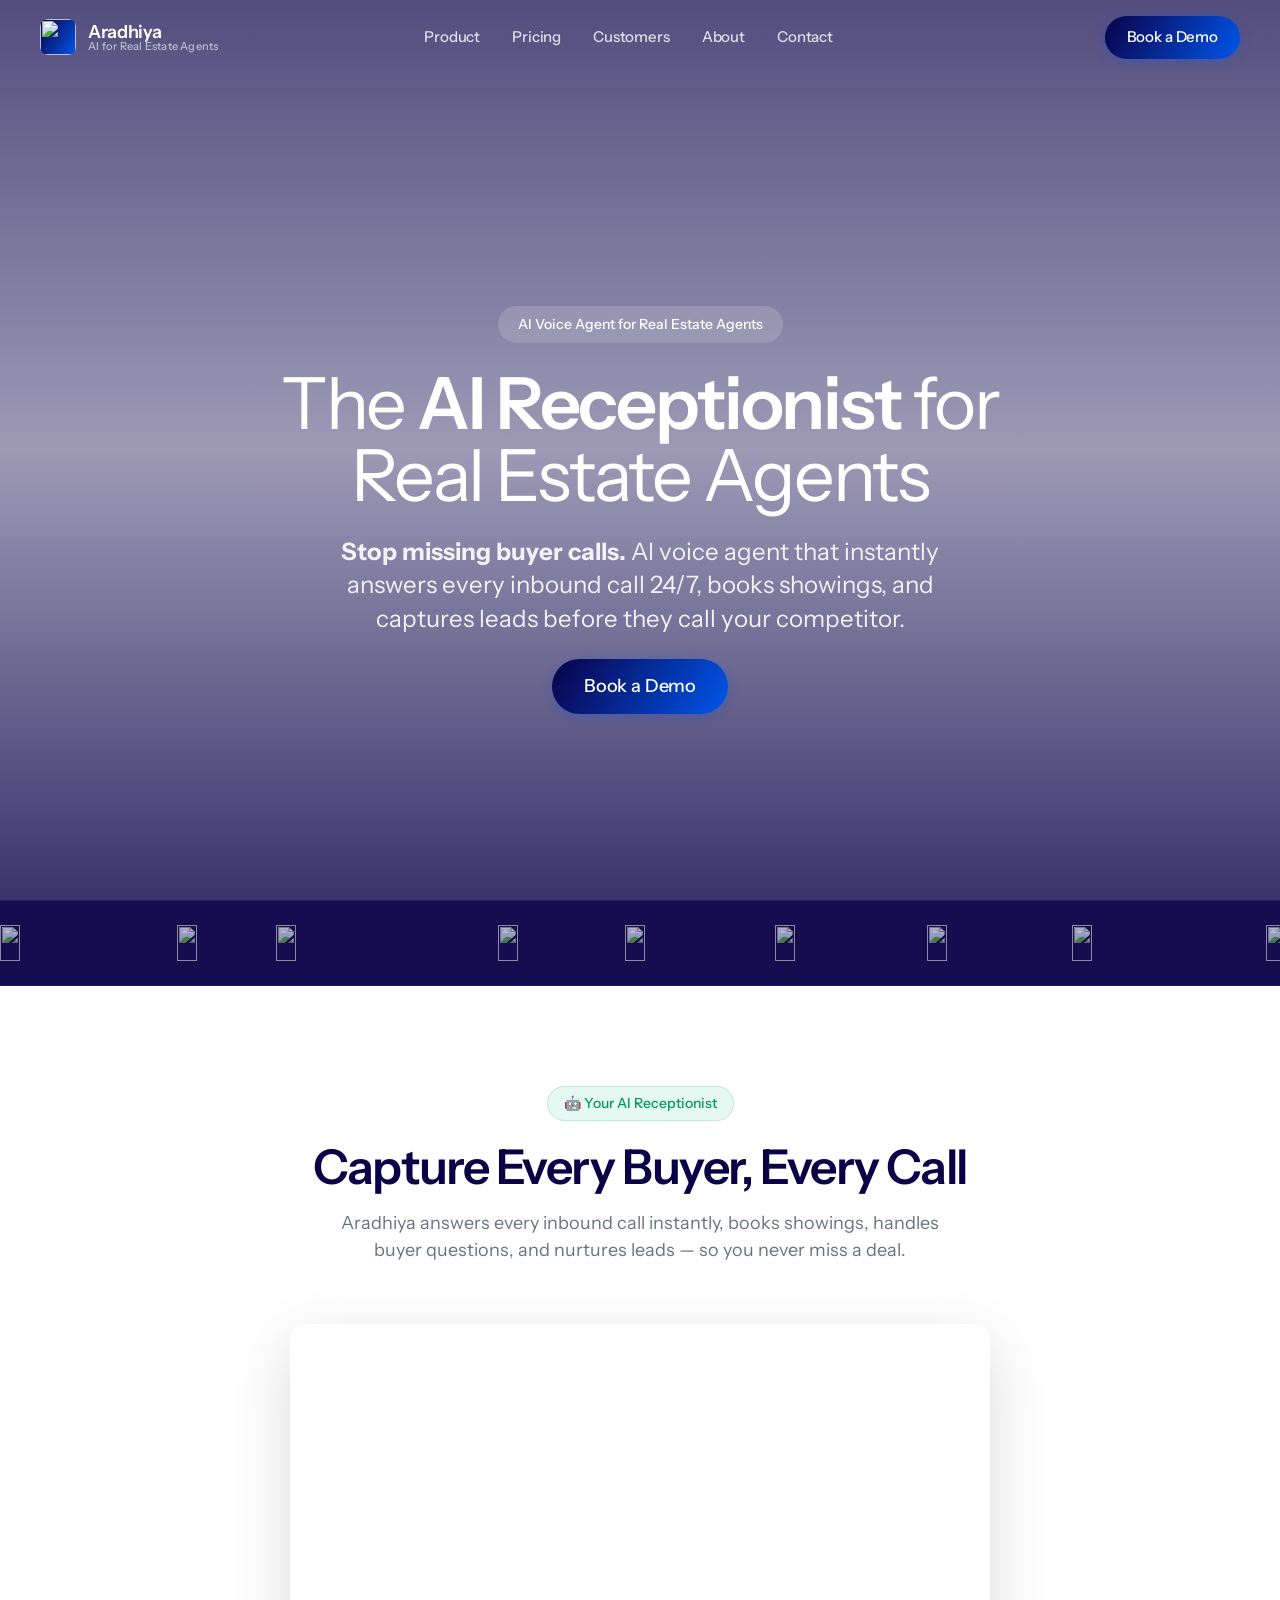
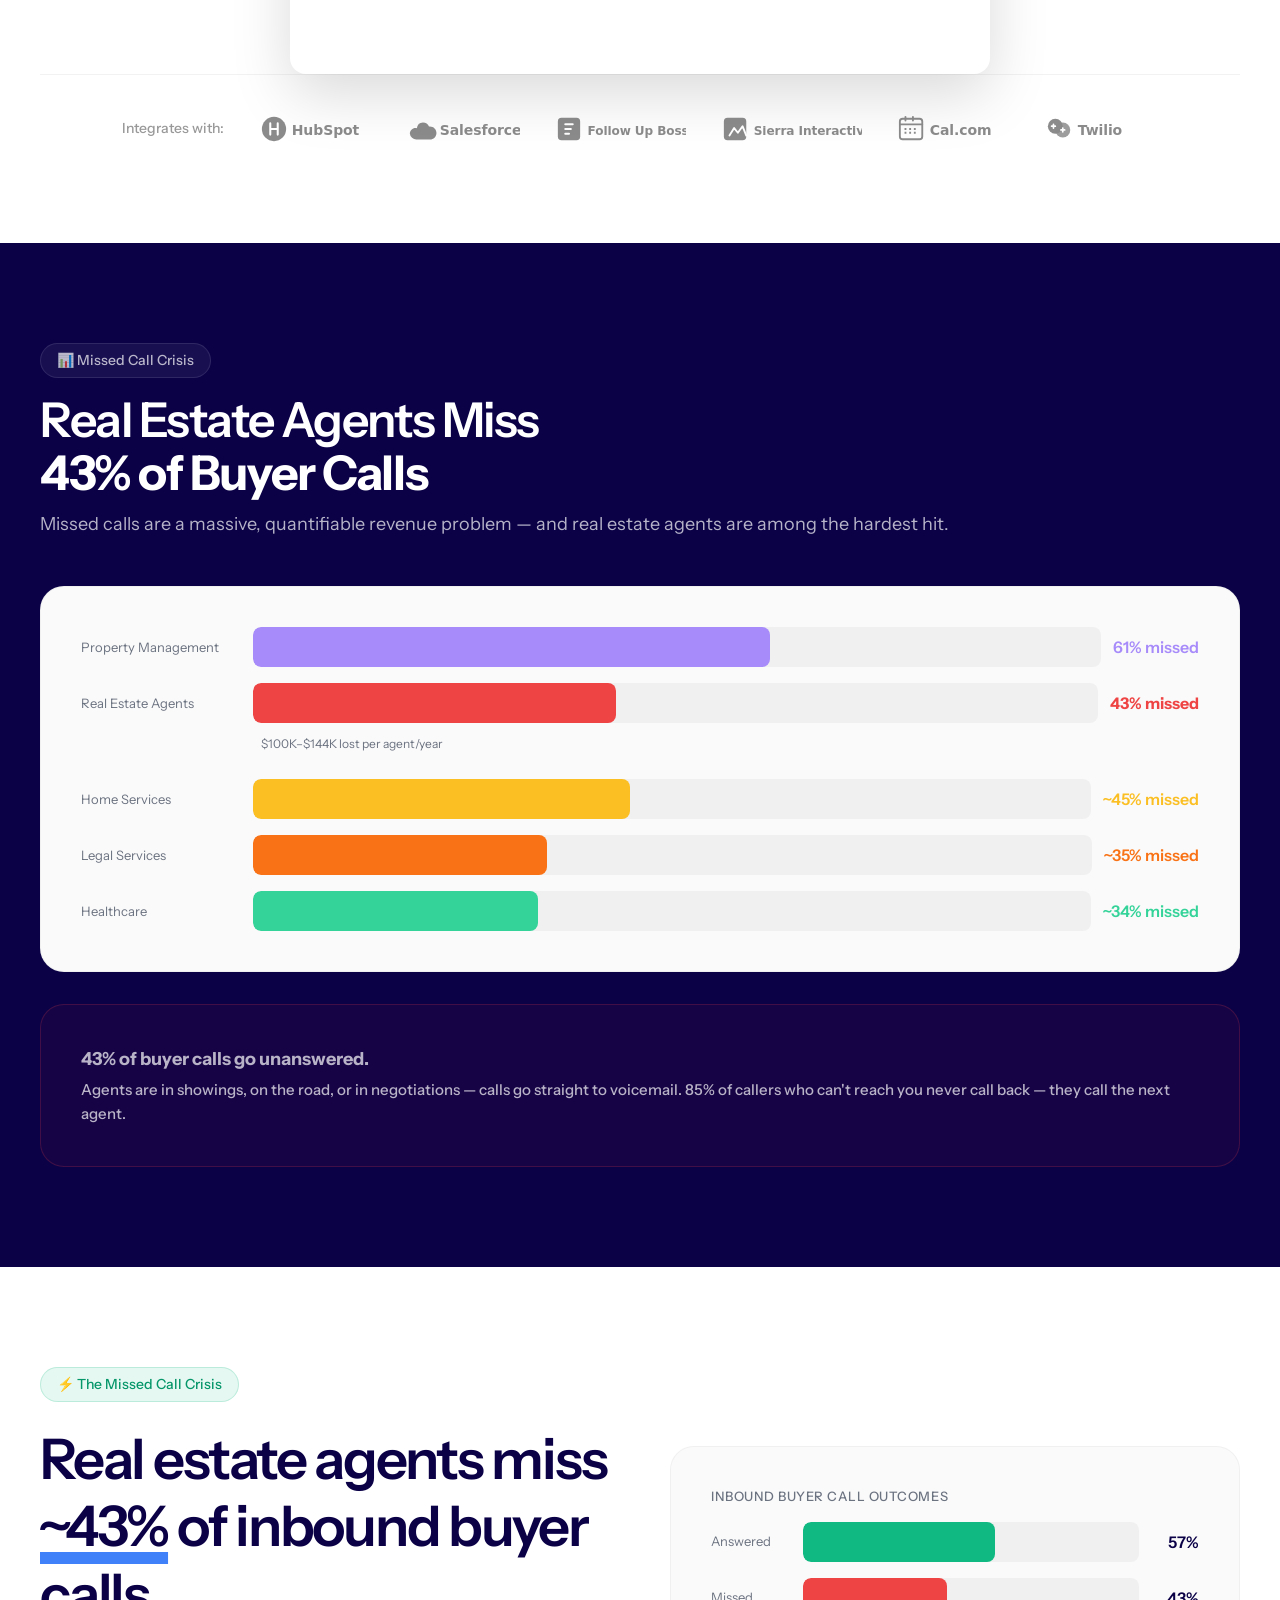
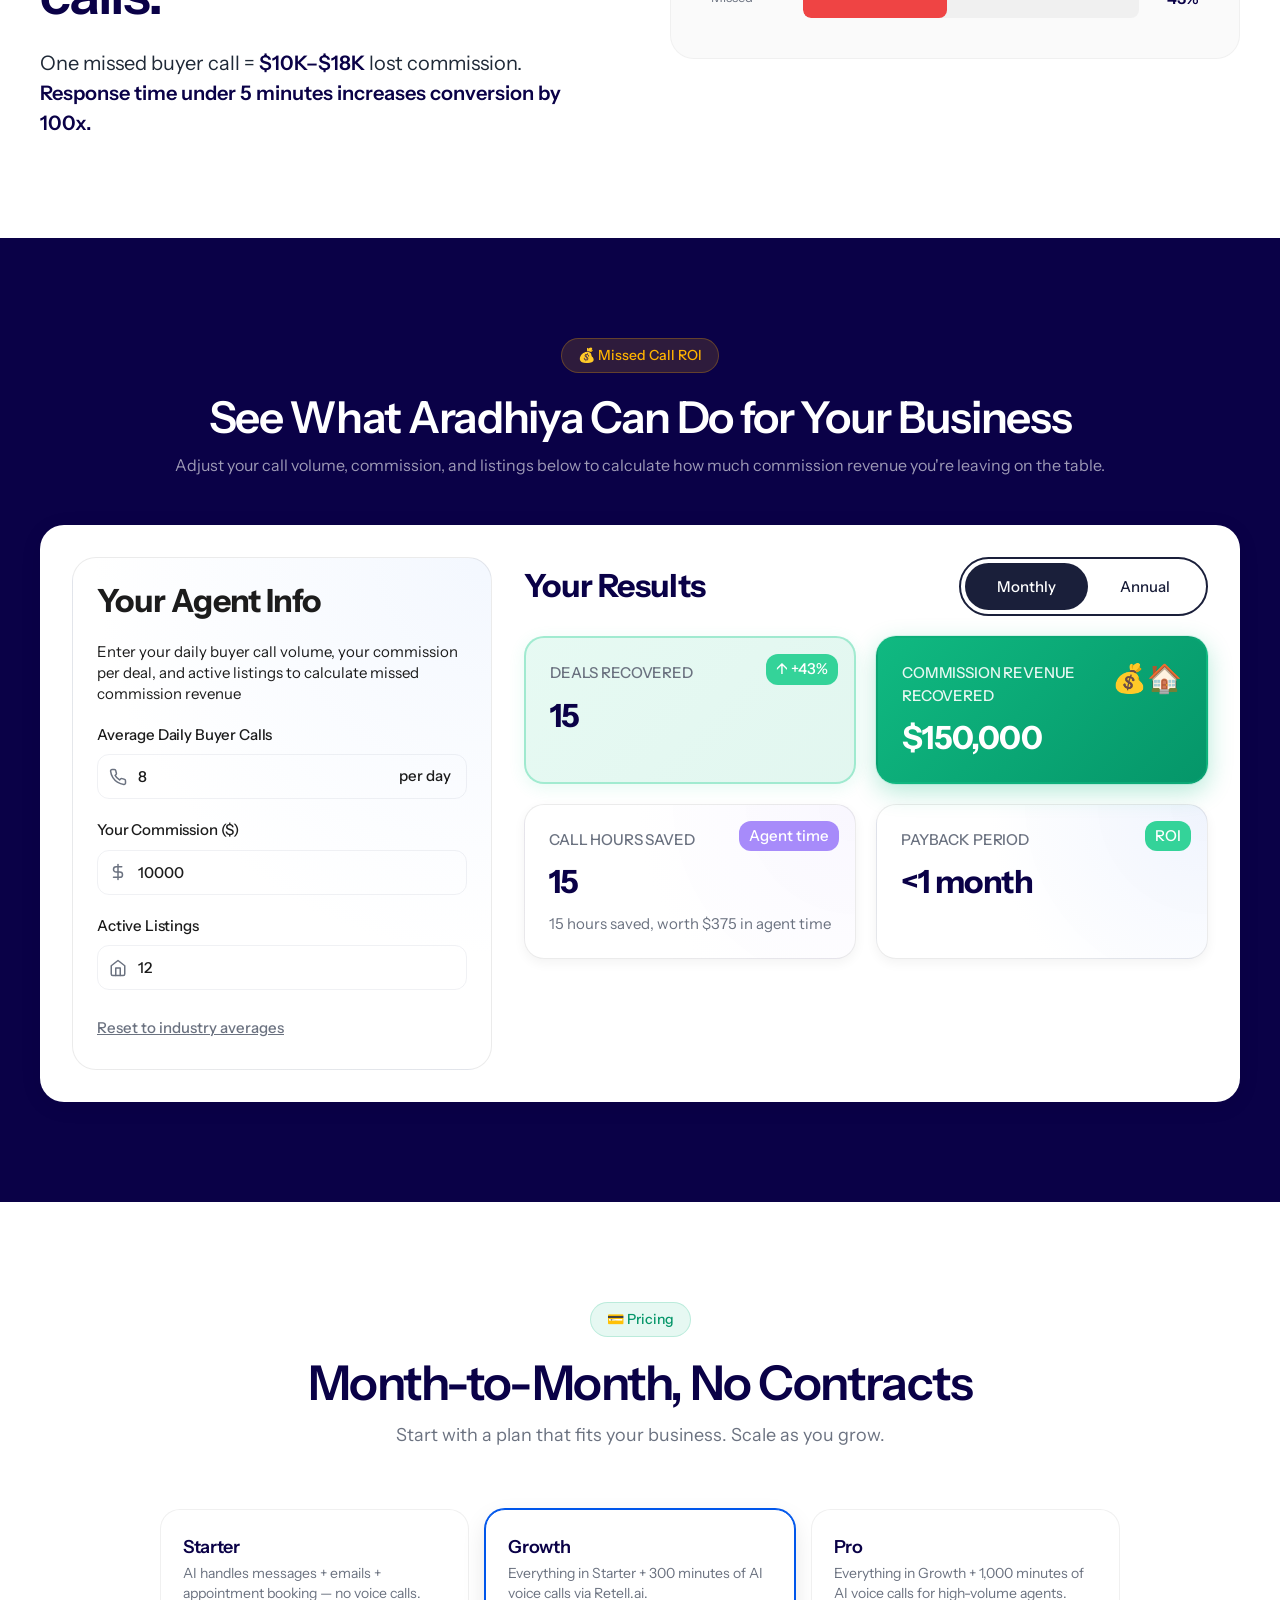
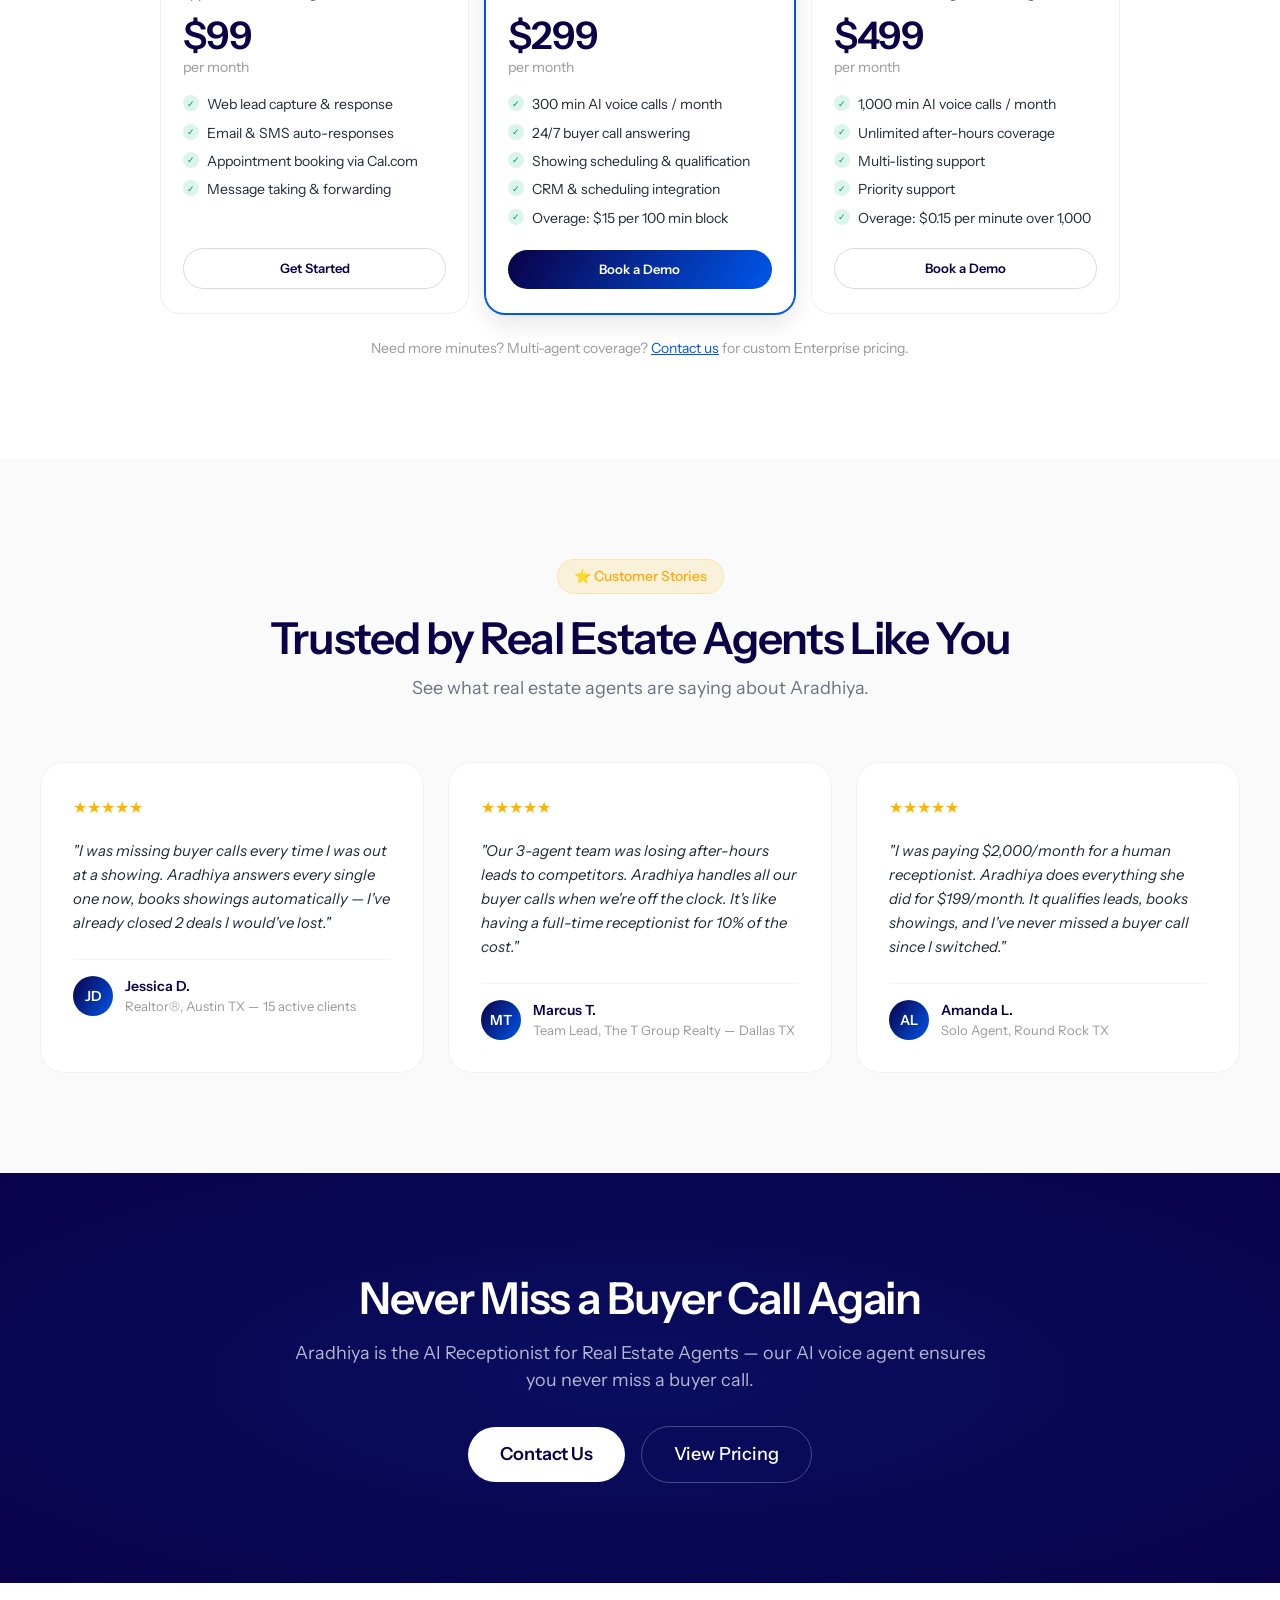
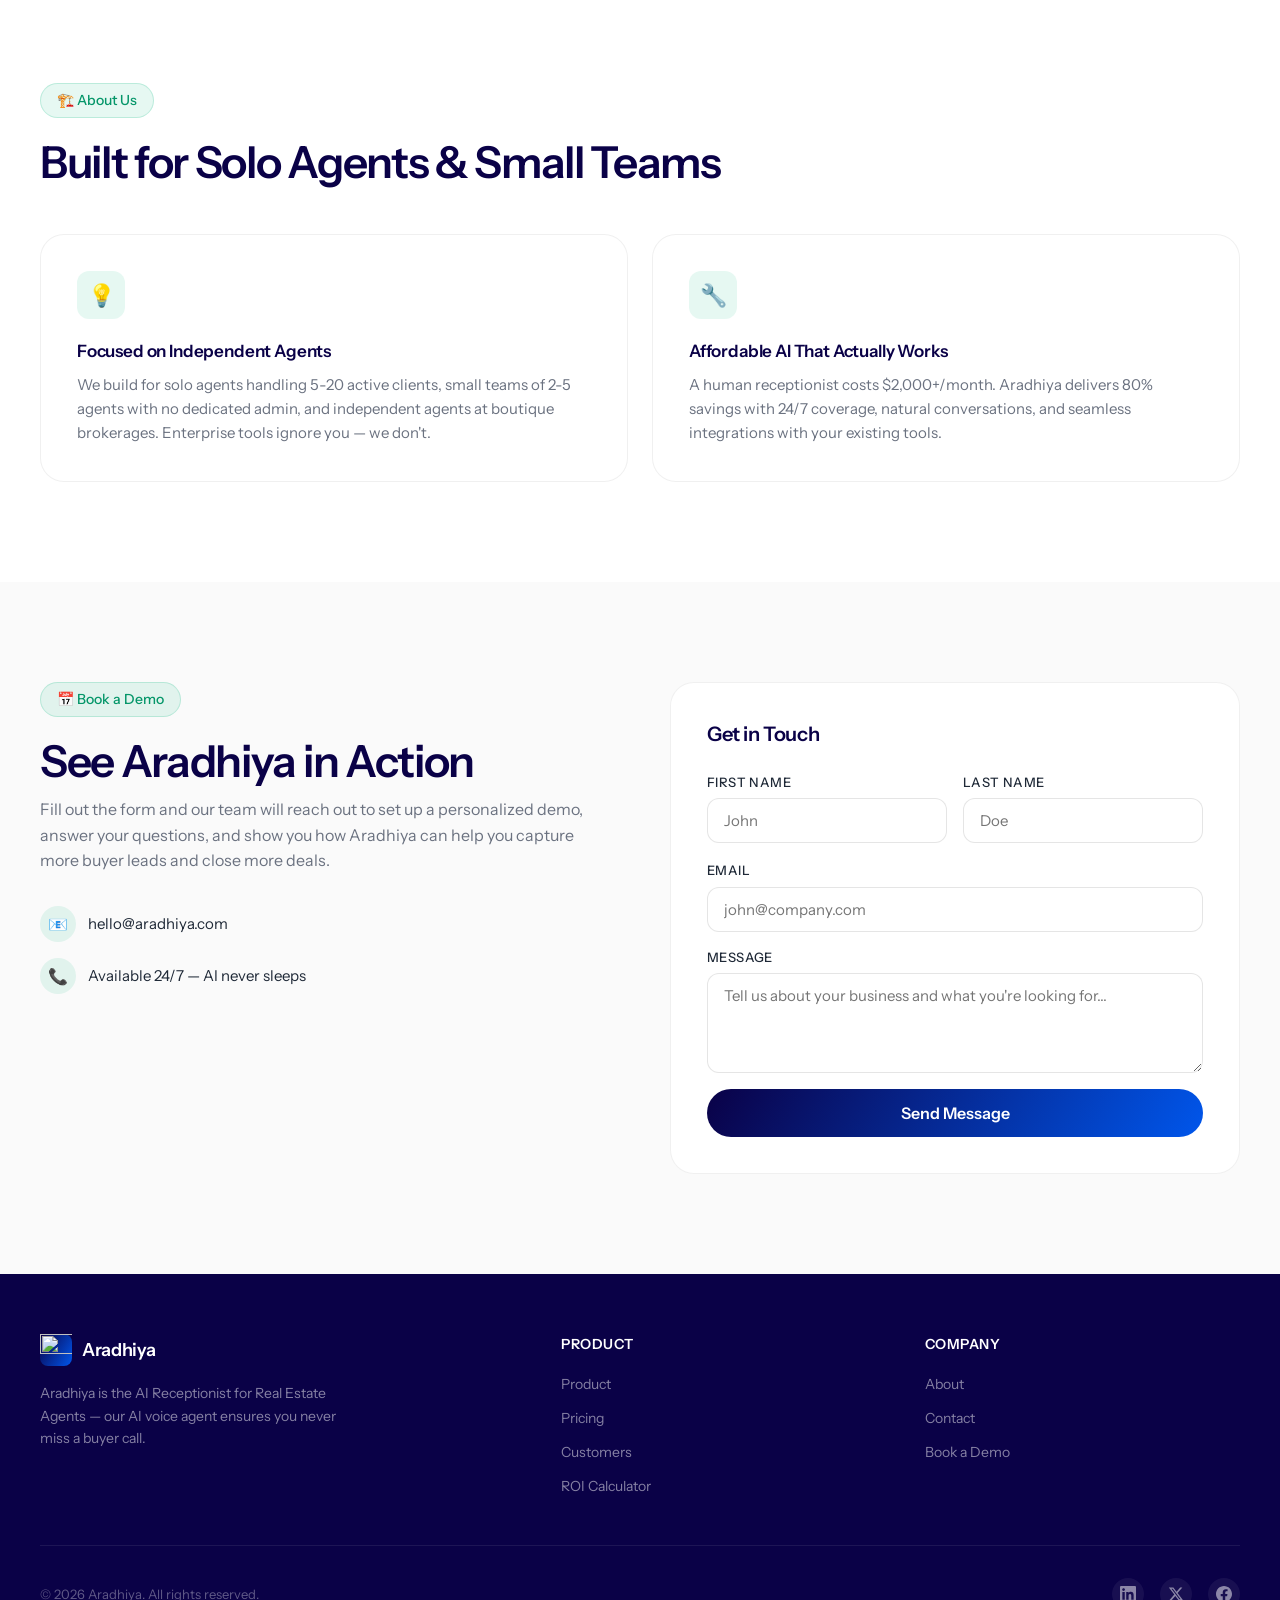
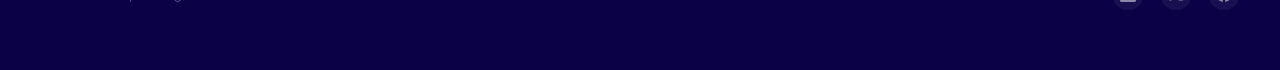
==== commit cbc3b0e2: "second commit" ====
--- a/realestate.html
+++ b/realestate.html
@@ -29,6 +29,13 @@
         />
 
         <link rel="stylesheet" href="assets/css/styles.css" />
+
+        <!-- Favicon -->
+        <link
+            rel="icon"
+            type="image/png"
+            href="https://framerusercontent.com/images/j7co5WyHnbVo8lL2RMay3ceJ2aQ.png?width=424&height=424"
+        />
     </head>
     <body>
         <!-- ============================================================
